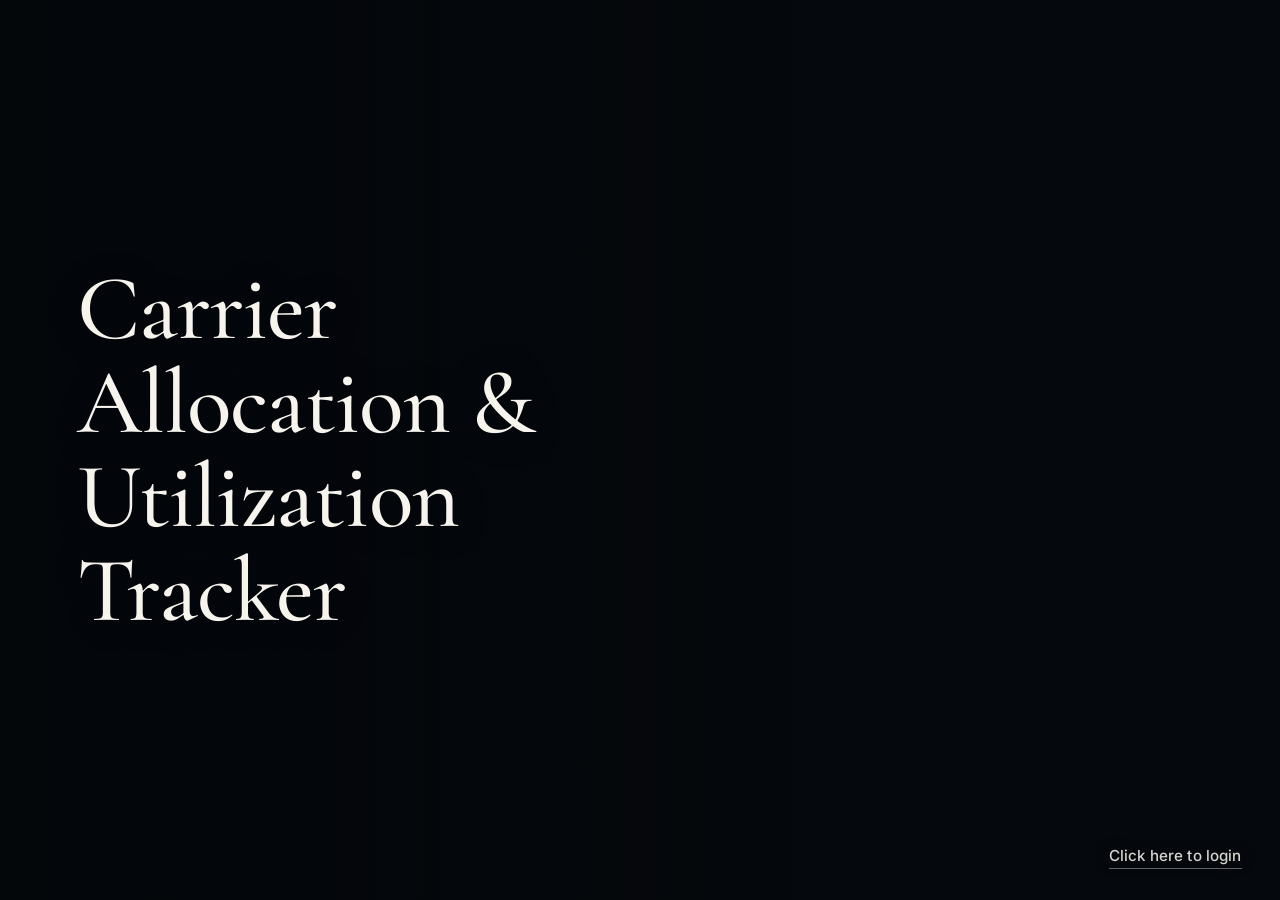
==== frontend/allocvsutil.html @ e62d732b "Carrier Allocation & Utilization Tracker: backend, frontend, data and docs" ====
<!doctype html>
<html lang="en">
<head>
<meta charset="utf-8">
<meta name="viewport" content="width=device-width, initial-scale=1">
<title>Allocation vs Utilization · Carrier Allocation &amp; Utilization</title>
<script>
  try {
    if (!(localStorage.getItem('ca.signedIn') || sessionStorage.getItem('ca.signedIn'))) location.replace('index.html');
  } catch (e) {}
  document.documentElement.classList.add('js');
  // theme before the first paint (no dark flash): the saved choice, else the system setting.
  // The toggle is in the top bar (js/shell.js); the colours are in css/tokens.css.
  (function () { var t = null; try { t = localStorage.getItem('ca.theme'); } catch (e) {}
    if (t !== 'light' && t !== 'dark') t = window.matchMedia && matchMedia('(prefers-color-scheme: light)').matches ? 'light' : 'dark';
    document.documentElement.setAttribute('data-theme', t); })();
</script>
<link rel="icon" href="assets/favicon.svg" type="image/svg+xml">
<link rel="preconnect" href="https://fonts.googleapis.com">
<link rel="preconnect" href="https://fonts.gstatic.com" crossorigin>
<link href="https://fonts.googleapis.com/css2?family=Cormorant+Garamond:wght@500;600;700&family=Fraunces:opsz,wght,SOFT,WONK@9..144,600..900,0,0&family=Inter:wght@400;500;600&display=swap" rel="stylesheet">
<link rel="stylesheet" href="css/tokens.css">
<link rel="stylesheet" href="css/base.css">
<link rel="stylesheet" href="css/pages.css">
<link rel="stylesheet" href="css/reports.css">
</head>
<body>
<script src="js/shell.js" data-page="allocvsutil"></script>

<main class="pg av" id="main" data-state="loading" aria-busy="true">
  <div class="pg__head" data-ball="text">
    <div>
      <h1 class="pg__title hl" id="title" data-ink>Allocation vs Utilization</h1>
      <p class="pg__sub hl-sub" id="sub" data-ink>&nbsp;</p>
    </div>
    <div class="pg__tools">
      <a class="link" data-nav="weekly" href="weekly.html">Edit confirmed space</a>
      <button class="btn btn--sec" type="button" id="dl">
        <svg class="btn__ico" viewBox="0 0 16 16" aria-hidden="true"><path d="M8 3v8M4.8 7.8 8 11l3.2-3.2"/><path d="M3 12.5v1a1 1 0 0 0 1 1h8a1 1 0 0 0 1-1v-1"/></svg>
        <span>Download .xlsx</span>
      </button>
    </div>
  </div>
  <p class="save__msg av__dl" id="dl-msg" role="status" aria-live="polite"></p>

  <div class="msg" id="empty" hidden>
    <p class="msg__title" data-ink>No forecast for this week yet</p>
    <p class="msg__body" id="empty-body" data-ink>This report compares each carrier’s forecast share with the space you confirmed and what was stuffed. Upload the forecast workbook on the Overview, then enter confirmed TEU in Weekly allocation.</p>
    <div class="msg__act">
      <a class="btn btn--sec" href="dashboard.html#uploads">Go to uploads</a>
      <a class="link" data-nav="weekly" href="weekly.html">Weekly allocation</a>
    </div>
  </div>

  <div class="msg msg--inline" id="nofc" hidden>
    <div>
      <p class="msg__title" data-ink>No forecast on file for this week</p>
      <p class="msg__body" data-ink>Confirmed space and stuffing are shown, but there is no forecast to compare them with. Upload the forecast on the Overview.</p>
    </div>
    <a class="btn btn--sec btn--small" href="dashboard.html#uploads">Go to uploads</a>
  </div>

  <div class="msg" id="err" role="alert" hidden>
    <p class="msg__title" data-ink>The report did not load</p>
    <p class="msg__body" id="err-body" data-ink></p>
    <div class="msg__act"><button class="btn btn--line" type="button" id="retry">Try again</button></div>
  </div>

  <div class="av__loading" id="loading" aria-hidden="true"><span class="travel"></span></div>

  <div id="body" hidden>
    <section class="av__sec" aria-labelledby="h-car">
      <div class="av__sechead">
        <h2 id="h-car" data-ink>Each carrier on one scale</h2>
        <ul class="av__key" aria-label="How to read the bars" data-ball="text">
          <li><i class="k k--box" aria-hidden="true"></i><span data-ink>Confirmed space</span></li>
          <li><i class="k k--fill" aria-hidden="true"></i><span data-ink>Utilized (stuffed)</span></li>
          <li><i class="k k--over" aria-hidden="true"></i><span data-ink>Over confirmed</span></li>
          <li><i class="k k--fc" aria-hidden="true"></i><span data-ink>Forecast</span></li>
        </ul>
      </div>
      <div class="av__wrap" data-ball="ui">
        <table class="t av__t" id="lanes">
          <caption class="sr">Per carrier: forecast, confirmed and utilized TEU drawn on one shared scale, then confirmed minus forecast, left, utilization as a share of confirmed, and share of the week's utilized TEU. Select a carrier to edit its confirmed space.</caption>
          <thead>
            <tr>
              <th scope="col">Carrier</th>
              <th scope="col" class="av__scalehead"><span class="sr">Bars on a shared TEU scale</span><span class="av__axis" id="axis" aria-hidden="true"></span></th>
              <th scope="col" class="is-fc">Forecast<small>share, TEU</small></th>
              <th scope="col">Confirmed<small>TEU</small></th>
              <th scope="col">vs forecast<small>confirmed − forecast</small></th>
              <th scope="col">Utilized<small>TEU</small></th>
              <th scope="col">Left<small>confirmed − utilized</small></th>
              <th scope="col">Of confirmed<small>utilized %</small></th>
              <th scope="col">Share<small>of week utilized</small></th>
            </tr>
          </thead>
          <tbody id="rows"></tbody>
          <tfoot id="foot"></tfoot>
        </table>
      </div>
      <p class="hint av__note" data-ink>The forecast total is the MGH forecast and leaves out FML, which is booked on its own (FML’s forecast is its weekly figure). The confirmed total includes FML. Negative vs forecast means confirmed is below the forecast.</p>
    </section>

    <section class="av__sec" aria-labelledby="h-days">
      <div class="av__sechead">
        <h2 id="h-days" data-ink>Day by day</h2>
        <p class="av__lede" data-ink>Stuffed TEU per carrier for each day (loaded containers). The deeper the colour, the busier the cell. Arrived is the CBM from the daily stuffing report (its CBM column if the file has one, otherwise TEU x CBM per TEU, or a figure adjusted in Date-wise) divided by the CBM per TEU. Select a day to open it in Date-wise.</p>
      </div>
      <div class="av__wrap" data-ball="ui">
        <table class="t av__grid" id="grid">
          <caption class="sr">Stuffed TEU per carrier and day, with the day total, the forecast TEU and the TEU arrived (from the stuffing report) for each day of the selected week.</caption>
          <thead><tr id="grid-head"></tr></thead>
          <tbody id="grid-rows"></tbody>
          <tfoot id="grid-foot"></tfoot>
        </table>
      </div>
    </section>
  </div>
</main>

<footer class="foot" data-ball="text">
  <p class="round-note" data-ink>TEU figures are rounded up to whole TEU. Totals come from the exact values, so rows may not add up exactly.</p>
  <p data-ink id="foot-source">Figures in TEU.</p>
  <p data-ink>MGH · Carrier Allocation &amp; Utilization</p>
</footer>

<script src="js/numbers.js"></script>
<script src="js/data.js"></script>
<script src="js/cursor.js"></script>
<script src="js/page.js"></script>
<script src="js/allocvsutil.js"></script>
</body>
</html>
---- frontend/css/tokens.css ----
/* Shared design tokens for every dashboard page (Overview now; Data entry, Reports, Settings next).
 *
 * Ground and ink come from the landing footage (dusk navy, cream). Contrast against the lightest
 * part of the page ground (#17283c, top of the gradient) is noted beside each text colour.
 *
 * Accents: one per data source, used for the same thing everywhere (heading, top rule, main button,
 * drop field, result figures). Pages that show data from that source reuse the same accent.
 *   --acc-forecast   amber: the plan, the warm dusk light of the footage
 *   --acc-stuffing   teal:  what is physically loaded; the water colour of the jars, brighter
 *   --acc-suppliers  coral: the partner list; a light coral kept clearly lighter and pinker than
 *                    the hull red that means deficit
 * Each accent has an -ink (navy text on a filled accent), -line (hairline/outline) and -wash (tint).
 */
:root {
  /* ground */
  --night: #05080c;
  --dusk: #0b141f;
  --dusk-2: #0f1c2b;
  --surface: #0d1825;

  /* ink on the ground (ratios vs #0b141f / #17283c) */
  --ink: #f7f4ee;                          /* 17.0 / 13.2 */
  --ink-2: rgba(247, 244, 238, 0.82);      /* 11.6 /  9.6 */
  --ink-3: rgba(247, 244, 238, 0.66);      /*  7.8 /  6.8  (muted text floor) */
  --ink-in: #0b141f;                       /* navy text on light fills (buttons, skip link) */

  /* cursor ball (css/base.css .ball, js/cursor.js). The core re-inks what is under it:
   * grayscale -> invert -> brightness(pivot) -> contrast -> sepia(warm).
   * pivot: lower = more of the page counts as "text" (goes dark); the threshold sits at a grey of
   *   1 - 0.5/pivot (0.72 -> 0.31): the ground (grey <= 0.16) turns light, every text colour (grey
   *   >= 0.43, the deficit red is the darkest) turns dark.
   * contrast: steepness of the cut; 3 keeps anti-aliased edges soft, palette contrast >= 8:1
   *   (the deficit red, nearest the cut, about 10:1). warm: 0 = white/black, 0.4 = cream ball. */
  --ball-size: 60px;                       /* diameter at scale 1 (over headings and figures); cursor-sized */
  --ball-pivot: 0.72;
  --ball-contrast: 3;
  --ball-warm: 0.4;

  /* data colours */
  --steel: #8fb0cf;
  --steel-hi: #b7d0e8;
  --red: #d4553a;                          /* deficit, overflow: large figures and marks only */
  --red-text: #ec7a5f;                     /* the same red for small text: 6.6 / 5.4 */
  --sea: #8cc2b2;                          /* surplus: 9.2 / 7.5 */

  /* source accents (ratios on the ground, and navy text on the accent) */
  --acc-forecast: #f0b75a;                 /* 10.3 / 8.3, navy on it 10.3 */
  --acc-forecast-line: rgba(240, 183, 90, 0.55);
  --acc-forecast-wash: rgba(240, 183, 90, 0.08);
  --acc-stuffing: #5ccfd0;                 /* 10.0 / 8.0, navy on it 10.0 */
  --acc-stuffing-line: rgba(92, 207, 208, 0.55);
  --acc-stuffing-wash: rgba(92, 207, 208, 0.08);
  --acc-suppliers: #f6a28c;                /* 9.2 / 7.5, navy on it 9.2 */
  --acc-suppliers-line: rgba(246, 162, 140, 0.55);
  --acc-suppliers-wash: rgba(246, 162, 140, 0.08);

  /* water: the jars, the Still to arrive tube and any other water. Sky blue, kept lighter and
   * bluer than the stuffing teal #5ccfd0. */
  --water: #5ec3f5;                        /* 9.4 / 7.5 */
  --water-hi: #a6e1ff;
  --water-deep: #1f6fa8;

  /* headings: one display face and one accent colour for every page title (swap here) */
  --display: "Fraunces", "Cormorant Garamond", Georgia, serif;
  --head-accent: #8fd8ff;                  /* sky, 11.9 / 9.6 */

  /* page headline system (css/base.css .hl, js/page.js CA.page.pop): the Overview headline and
   * every page title. The face is loaded in each page head as
   *   Fraunces:opsz,wght,SOFT,WONK@9..144,600..900,0,0
   * opsz and wght are live (any --hl-weight from 600 to 900, any --hl-opsz from 9 to 144);
   * SOFT and WONK are pinned to 0 in that URL (sharp terminals, no leaning "wonky" letters), so
   * setting them in CSS does nothing: change the URL instead. */
  --hl-family: var(--display);
  --hl-weight: 800;                        /* heavy, but... */
  --hl-opsz: 72;                           /* ...drawn from a display optical size above the set
                                              size: sharper contrast and a tighter fit than auto
                                              (opsz = px size), without the near-vanishing
                                              hairlines and cramped word spaces of 144 */
  --hl-track: -0.018em;                    /* tracking */
  --hl-leading: 1.02;                      /* line height */
  --hl-size-hero: clamp(32px, 3.3vw, 54px);/* Overview headline */
  --hl-size-page: clamp(36px, 4.2vw, 62px);/* page titles */
  --hl-accent: var(--head-accent);         /* the one accent: key figure / key words only */
  --hl-sub-weight: 400;                    /* sub line (Inter), --ink-2 */
  --hl-rule-w: 56px;                       /* the hairline under the headline */
  --hl-rule-h: 1px;
  --hl-rule-c: var(--sec, var(--steel-hi));/* section colour (Overview steel, Data entry teal, ...) */

  /* the reveal: each line rises out of its own clipped mask, then the hairline draws, then the sub */
  --hl-dur: 920ms;                         /* one line rising */
  --hl-step: 90ms;                         /* between lines, line -> hairline, hairline -> sub */
  --hl-ease: cubic-bezier(0.22, 1, 0.36, 1);/* long quint ease-out: glides in, no overshoot
                                              (expo .16,1,.3,1 felt snappy: 70% done in 100 ms) */
  --hl-exit: 260ms;                        /* week change: the old line leaves upward */
  --hl-ease-exit: cubic-bezier(0.5, 0, 0.75, 0);

  /* carriers: one fixed hue each, used for the same carrier everywhere (jar rim and name, table
   * row marker, name, bars). Ordered so neighbours stay apart for colour-blind readers
   * (validated with the dataviz palette script against #0b141f: adjacent CVD dE >= 9.9, normal
   * vision dE >= 15.5; brighter than its dark band on purpose, so names can be set in the hue).
   * Text contrast on #0b141f / #17283c: */
  --car-maersk: #4f9fec;                   /* azure    6.6 / 5.3 */
  --car-hapag: #ef6f9f;                    /* rose     6.6 / 5.3 */
  --car-hellman: #c9c234;                  /* citron   9.9 / 8.0 */
  --car-one: #42b979;                      /* green    7.5 / 6.0 */
  --car-fml: #a9b4ff;                      /* periwinkle blue 9.4 / 7.6 */

  /* sections: the tab indicator, page heading rule and main button of each part of the app */
  --sec-overview: var(--steel-hi);
  --sec-entry: var(--acc-stuffing);
  --sec-reports: var(--acc-forecast);
  --sec-settings: var(--acc-suppliers);

  /* rules */
  --rule: rgba(247, 244, 238, 0.14);
  --rule-2: rgba(247, 244, 238, 0.24);

  /* type */
  --serif: "Cormorant Garamond", "Cormorant", Garamond, "Times New Roman", serif;
  --sans: "Inter", system-ui, -apple-system, "Segoe UI", sans-serif;

  /* motion */
  --ease: cubic-bezier(0.16, 1, 0.3, 1);       /* arrivals */
  --ease-ui: cubic-bezier(0.2, 0.8, 0.2, 1);   /* hovers, indicators */
  --ease-settle: cubic-bezier(0.12, 0.8, 0.18, 1); /* number rollers locking in */

  /* ---- theme plumbing: every colour the CSS and the jar canvas use, so the light theme below can
   * swap them. Dark values are exactly the old hard-coded ones. ---- */
  --scheme: dark;                          /* color-scheme of the page, date pickers, selects */
  --ink-rgb: 247, 244, 238;                /* rgba(var(--ink-rgb), a): washes, rules, hover fills */
  --ground-glow-rgb: 23, 40, 60;           /* the lit top of the page ground (#17283c) */
  --ground-mid-rgb: 8, 16, 26;             /* the ground two thirds down (#08101a) */
  --ground-solid: #0a131d;                 /* opaque ground for sticky table cells */
  --ground-today: #0f2128;                 /* the sticky cell of today's row */
  --menu-bg: #0d1825;                      /* menus, select options */
  --tip-bg: rgba(13, 24, 37, 0.97);        /* jar tooltip */
  --shadow-pop: 0 18px 40px -12px rgba(0, 0, 0, 0.6);
  --shadow-tip: 0 18px 40px -12px rgba(0, 0, 0, 0.6), 0 2px 6px rgba(0, 0, 0, 0.3);
  --shadow-box: 0 8px 14px -8px rgba(0, 0, 0, 0.7);
  --mix-hover: #fff;                       /* a filled button mixes 14% of this in on hover */
  --steel-rgb: 143, 176, 207;
  --steel-hi-rgb: 183, 208, 232;
  --red-rgb: 212, 85, 58;
  --red-text-rgb: 236, 122, 95;
  --water-rgb: 94, 195, 245;
  --acc-forecast-rgb: 240, 183, 90;
  --jar-red-rgb: 226, 108, 82;             /* over-used rim and spill on the jar canvas */
  --jar-hi-rgb: 247, 244, 238;             /* light caught on glass (jar, tube): stays light */
  --bubble: rgba(247, 244, 238, 0.7);
  --fill-hatch: rgba(11, 20, 31, 0.24);    /* hatch lines over a solid carrier fill */
  --heat-k: 1;                             /* strength of the day-grid heat cells */
  --select-arrow: url("data:image/svg+xml,%3Csvg xmlns='http://www.w3.org/2000/svg' viewBox='0 0 16 16'%3E%3Cpath d='M4.5 6.5 8 10l3.5-3.5' fill='none' stroke='%23f7f4ee' stroke-width='1.4' stroke-linecap='round'/%3E%3C/svg%3E");
  --ball-grain: url("data:image/svg+xml,%3Csvg xmlns='http://www.w3.org/2000/svg' width='168' height='168'%3E%3Cfilter id='n'%3E%3CfeTurbulence type='fractalNoise' baseFrequency='1.1' numOctaves='1' seed='7'/%3E%3CfeColorMatrix values='0 0 0 0 0.969 0 0 0 0 0.957 0 0 0 0 0.933 2.6 0 0 0 -1.15'/%3E%3C/filter%3E%3Crect width='168' height='168' filter='url(%23n)'/%3E%3C/svg%3E");
}

/* ---------- LIGHT THEME (html[data-theme="light"]) ----------
 * Set before first paint by the inline script in each page head (saved choice in localStorage
 * 'ca.theme', else prefers-color-scheme); the toggle is in the top bar (js/shell.js).
 * Same family as the dark design, turned over: the cream becomes the paper and the navy becomes
 * the ink. Every accent is re-derived darker so text keeps >= 4.5:1 on the paper. Ratios below are
 * vs the top / bottom of the paper (#f7f4ee / #efe9de); a filled accent carries cream text at the
 * first figure.
 *   - water and the heading accent: deep ocean blue instead of sky
 *   - amber, teal, coral, red, sea: the dark theme's hues at ink depth (coral stays rosier and
 *     softer than the deficit red)
 *   - carriers: same five hues, darker; checked for colour-blind separation like the dark set
 *     (adjacent CVD dE >= 5, normal dE >= 10; every name is also written out)
 */
:root[data-theme="light"] {
  --scheme: light;

  /* ground: warm paper, slightly deeper toward the foot, lit at the top */
  --night: #efe9de;
  --dusk: #f7f4ee;
  --dusk-2: #f3efe7;
  --surface: #fdfbf6;
  --ground-glow-rgb: 253, 251, 247;
  --ground-mid-rgb: 243, 238, 229;
  --ground-solid: #f4f0e7;
  --ground-today: #e1e6df;
  --menu-bg: #fdfbf6;
  --tip-bg: rgba(253, 251, 246, 0.98);

  /* ink */
  --ink: #0b141f;                          /* 16.9 / 15.3 */
  --ink-2: rgba(11, 20, 31, 0.82);         /* 10.2 /  9.5 */
  --ink-3: rgba(11, 20, 31, 0.68);         /*  6.2 /  5.9  (muted text floor) */
  --ink-in: #f7f4ee;                       /* cream text on dark fills (buttons, skip link) */
  --ink-rgb: 11, 20, 31;

  /* the cursor ball on paper: the same filter chain turns the paper dark and every ink light
   * (a dark lens with cream type). The cut sits at a grey of 1 - 0.5/pivot = 0.69: the paper
   * (grey >= 0.9) goes dark, every text colour (grey <= 0.45) comes out light. */
  --ball-pivot: 1.6;
  --ball-contrast: 3;
  --ball-warm: 0.35;
  --ball-grain: url("data:image/svg+xml,%3Csvg xmlns='http://www.w3.org/2000/svg' width='168' height='168'%3E%3Cfilter id='n'%3E%3CfeTurbulence type='fractalNoise' baseFrequency='1.1' numOctaves='1' seed='7'/%3E%3CfeColorMatrix values='0 0 0 0 0.043 0 0 0 0 0.078 0 0 0 0 0.122 2.6 0 0 0 -1.15'/%3E%3C/filter%3E%3Crect width='168' height='168' filter='url(%23n)'/%3E%3C/svg%3E");

  /* data colours */
  --steel: #43637f;                        /* 5.7 / 5.2 */
  --steel-hi: #3a5a79;                     /* 6.6 / 6.0 (overview colour, focus ring) */
  --steel-rgb: 67, 99, 127;
  --steel-hi-rgb: 58, 90, 121;
  --red: #b0301a;                          /* 5.9 / 5.4 */
  --red-text: #a3311a;                     /* 6.4 / 5.8 */
  --red-rgb: 176, 48, 26;
  --red-text-rgb: 163, 49, 26;
  --sea: #246a56;                          /* 5.9 / 5.3 */

  /* source accents */
  --acc-forecast: #845406;                 /* 5.9 / 5.3 */
  --acc-forecast-rgb: 132, 84, 6;
  --acc-forecast-line: rgba(132, 84, 6, 0.55);
  --acc-forecast-wash: rgba(132, 84, 6, 0.08);
  --acc-stuffing: #0a6869;                 /* 6.0 / 5.4 */
  --acc-stuffing-line: rgba(10, 104, 105, 0.55);
  --acc-stuffing-wash: rgba(10, 104, 105, 0.08);
  --acc-suppliers: #9e4638;                /* 5.7 / 5.1 */
  --acc-suppliers-line: rgba(158, 70, 56, 0.55);
  --acc-suppliers-wash: rgba(158, 70, 56, 0.08);

  /* water: deep ocean blue (still bluer than the stuffing teal) */
  --water: #17649a;                        /* 5.8 / 5.2 */
  --water-hi: #5fa3d6;
  --water-deep: #0b4470;
  --water-rgb: 23, 100, 154;

  --head-accent: #0c6093;                  /* 6.2 / 5.6 */

  /* carriers (text on the paper, top / bottom) */
  --car-maersk: #165a9e;                   /* azure    6.4 / 5.8 */
  --car-hapag: #aa2e66;                    /* rose     5.8 / 5.3 */
  --car-hellman: #745d00;                  /* citron   5.8 / 5.3 */
  --car-one: #106c48;                      /* green    5.9 / 5.3 */
  --car-fml: #6152bf;                      /* periwinkle 5.5 / 5.0 */

  /* rules, shadows, fills */
  --rule: rgba(11, 20, 31, 0.13);
  --rule-2: rgba(11, 20, 31, 0.24);
  --shadow-pop: 0 18px 40px -16px rgba(11, 20, 31, 0.26), 0 1px 2px rgba(11, 20, 31, 0.06);
  --shadow-tip: 0 18px 40px -16px rgba(11, 20, 31, 0.26), 0 2px 6px rgba(11, 20, 31, 0.08);
  --shadow-box: 0 7px 12px -8px rgba(11, 20, 31, 0.3);
  --mix-hover: #0b141f;                    /* hover deepens a filled button (cream label stays >= 6:1) */
  --jar-red-rgb: 176, 48, 26;
  --jar-hi-rgb: 255, 255, 255;
  --bubble: rgba(255, 255, 255, 0.8);
  --fill-hatch: rgba(247, 244, 238, 0.3);
  --heat-k: 0.7;
  --select-arrow: url("data:image/svg+xml,%3Csvg xmlns='http://www.w3.org/2000/svg' viewBox='0 0 16 16'%3E%3Cpath d='M4.5 6.5 8 10l3.5-3.5' fill='none' stroke='%230b141f' stroke-width='1.4' stroke-linecap='round'/%3E%3C/svg%3E");
}

[data-carrier="MAERSK"]  { --car: var(--car-maersk); }
[data-carrier="HAPAG"]   { --car: var(--car-hapag); }
[data-carrier="HELLMAN"] { --car: var(--car-hellman); }
[data-carrier="ONE"]     { --car: var(--car-one); }
[data-carrier="FML"]     { --car: var(--car-fml); }
---- frontend/css/base.css ----
/* Shared base for every signed-in page: ground, type, cursor ball and ink, top bar (js/shell.js),
   menus, week selector, footer, number roller, buttons, view transitions.
   Overview-only styles are in css/dashboard.css; data entry, reports and settings in css/pages.css. */
/* colours, type and easing live in css/tokens.css (shared with the other pages) */
:root {
  --gutter: clamp(16px, 3vw, 48px);

  color-scheme: var(--scheme);
}

* { box-sizing: border-box; }
html { background: var(--night); }
body {
  margin: 0;
  min-height: 100vh;
  font-family: var(--sans);
  font-size: 15px;
  line-height: 1.5;
  color: var(--ink);
  background:
    radial-gradient(120% 70% at 50% -10%, rgb(var(--ground-glow-rgb)) 0%, rgba(var(--ground-glow-rgb), 0) 60%),
    linear-gradient(180deg, var(--dusk) 0%, rgb(var(--ground-mid-rgb)) 62%, var(--night) 100%);
  -webkit-font-smoothing: antialiased;
  display: flex;
  flex-direction: column;
  /* arrives from the dark the transition ends on */
  animation: page-in 0.45s ease both;
}
@keyframes page-in { from { opacity: 0; } to { opacity: 1; } }

::selection { background: var(--steel); color: var(--dusk); -webkit-text-fill-color: var(--dusk); }
:focus-visible { outline: 2px solid var(--steel-hi); outline-offset: 3px; border-radius: 2px; }
button { font: inherit; color: inherit; background: none; border: 0; padding: 0; cursor: pointer; }
h1, h2, h3, p, dl, dd, ol { margin: 0; padding: 0; }
ol { list-style: none; }
.sr { position: absolute !important; width: 1px; height: 1px; overflow: hidden; clip: rect(0 0 0 0); clip-path: inset(50%); white-space: nowrap; }
::-webkit-scrollbar { height: 6px; width: 8px; }
::-webkit-scrollbar-thumb { background: rgba(var(--ink-rgb), 0.18); border-radius: 3px; }
::-webkit-scrollbar-track { background: transparent; }

/* ---------- cursor ball and ink ---------- */

/* The ball floats ABOVE the page and re-inks whatever is under its core, for every element and
   every colour: the core is a small backdrop-filter disc that turns the backdrop grey, inverts it and
   pushes it through a steep contrast curve around a pivot. Dark ground (navy, menus, sticky cells)
   comes out light, every text colour of the palette (cream, muted, sky, amber, teal, coral, carrier
   hues, red) comes out dark ink; solid accent buttons swap (dark fill, light label). Only the disc's
   own pixels are filtered (no blur, no full-screen layer); moving it is transform-only (js/cursor.js).
   Size and look: --ball-size, --ball-pivot, --ball-contrast, --ball-warm in css/tokens.css. */
.ball {
  position: fixed;
  left: 0; top: 0;
  width: var(--ball-size); height: var(--ball-size);
  margin: calc(var(--ball-size) / -2) 0 0 calc(var(--ball-size) / -2);
  z-index: 30;                              /* above the bar (10) and its menus (20), below the skip link (50) */
  pointer-events: none;
  transform: translate3d(-400px, -400px, 0) scale(0);
  will-change: transform;
  contain: strict;
}
.ball[hidden] { display: none; }
.ball.is-gone { visibility: hidden; }       /* scale 0: no filter surface kept alive while idle */
.ball i { position: absolute; border-radius: 50%; pointer-events: none; }
.ball__core {
  inset: 10.5%;                             /* core = 79% of the ball, the grain ring sits outside it */
  -webkit-backdrop-filter: grayscale(1) invert(1) brightness(var(--ball-pivot)) contrast(var(--ball-contrast)) sepia(var(--ball-warm));
  backdrop-filter: grayscale(1) invert(1) brightness(var(--ball-pivot)) contrast(var(--ball-contrast)) sepia(var(--ball-warm));
}
.ball__grain {
  inset: 0;
  /* grain at the edge: a speckle texture faded in a thin ring outside the core, painted once */
  background-image: var(--ball-grain);
  background-size: 100% 100%;
  -webkit-mask-image: radial-gradient(circle closest-side, transparent 78%, #000 80%, rgba(0, 0, 0, 0.5) 88%, transparent 100%);
  mask-image: radial-gradient(circle closest-side, transparent 78%, #000 80%, rgba(0, 0, 0, 0.5) 88%, transparent 100%);
}

.bar, main, .foot, .up { position: relative; z-index: 1; }

/* text colour hook: many rules set --c on [data-ink] elements (kept; the old per-element ink flip
   that painted text through background-clip is gone, the ball re-inks everything itself) */
[data-ink] { color: var(--c, var(--ink)); }

/* ---------- top bar ---------- */

.bar {
  display: flex;
  align-items: center;
  gap: clamp(16px, 2.4vw, 40px);
  height: 64px;
  padding: 0 var(--gutter);
  border-bottom: 1px solid var(--rule);
}
.bar__brand { display: block; flex: none; line-height: 0; border-radius: 2px; }
.bar__brand img { height: 30px; width: auto; display: block; opacity: 0.95; transition: opacity 0.2s var(--ease-ui); }
.bar__brand:hover img { opacity: 1; }

.tabs { position: relative; display: flex; align-self: stretch; gap: clamp(4px, 1.2vw, 18px); flex: 1; min-width: 0; }
.tab {
  position: relative;
  display: inline-flex;
  align-items: center;
  gap: 8px;
  padding: 0 6px;
  height: 100%;
  font-size: 11px;
  font-weight: 500;
  letter-spacing: 0.14em;
  text-transform: uppercase;
  text-decoration: none;
  color: var(--ink-3);
  white-space: nowrap;
  transition: color 0.18s var(--ease-ui);
}
.tab svg { width: 15px; height: 15px; fill: none; stroke: currentColor; stroke-width: 1.2; stroke-linecap: round; stroke-linejoin: round; transition: transform 0.24s var(--ease-ui); }
.tab[aria-current="page"] { color: var(--ink); }
.tab:hover { color: var(--ink-2); }
.tab[aria-current="page"]:hover { color: var(--ink); }
.tab:hover svg { transform: translateY(-1px); }
.tab[aria-disabled="true"] { cursor: default; }
.tab[aria-disabled="true"]::after {
  content: "Soon";
  position: absolute;
  left: 50%; top: calc(100% - 13px);
  transform: translate(-50%, 3px);
  font-size: 9px; letter-spacing: 0.12em;
  color: var(--ink-3);
  opacity: 0;
  transition: opacity 0.16s var(--ease-ui), transform 0.24s var(--ease-ui);
  pointer-events: none;
}
.tab[aria-disabled="true"]:hover::after,
.tab[aria-disabled="true"]:focus-visible::after,
.tab[aria-disabled="true"].is-nudged::after { opacity: 1; transform: translate(-50%, 0); }
.tab:focus-visible { outline-offset: -6px; }

.tab .chev { width: 11px; height: 11px; margin-left: -3px; transition: transform 0.24s var(--ease-ui); }
.tab[aria-expanded="true"] { color: var(--ink); }
.tab[aria-expanded="true"] .chev { transform: rotate(180deg); }
.tab[aria-expanded="true"] svg:first-child { transform: none; }

/* grouped menus: one quiet surface, opacity + transform only */
.bar { position: relative; z-index: 10; }
.menu {
  position: absolute;
  top: calc(100% + 1px);
  left: 0;
  z-index: 20;
  min-width: 240px;
  padding: 6px 0;
  background: var(--menu-bg);
  border: 1px solid var(--rule-2);
  border-top-color: transparent;
  border-radius: 0 0 4px 4px;
  box-shadow: var(--shadow-pop);
  transform: translate3d(var(--mx, 0px), -6px, 0);
  opacity: 0;
  visibility: hidden;
  transition: opacity 0.12s var(--ease-ui), transform 0.12s var(--ease-ui), visibility 0s 0.12s;
}
.menu.is-open { opacity: 1; visibility: visible; transform: translate3d(var(--mx, 0px), 0, 0); transition: opacity 0.18s var(--ease-ui), transform 0.24s var(--ease), visibility 0s; }
.menu ul { list-style: none; margin: 0; padding: 0; }
.menu__item {
  display: flex; justify-content: space-between; align-items: baseline; gap: 16px;
  width: 100%;
  padding: 9px 16px;
  font-size: 13px;
  text-align: left;
  color: var(--ink-2);
  cursor: default;
  transition: background-color 0.14s var(--ease-ui), color 0.14s var(--ease-ui);
}
.menu__item em { font-style: normal; font-size: 10px; letter-spacing: 0.12em; text-transform: uppercase; color: var(--ink-3); }
.menu__item:hover, .menu__item:focus-visible { background: rgba(var(--ink-rgb), 0.06); color: var(--ink); }
.menu__item:focus-visible { outline-offset: -2px; }
.menu__item.is-nudged em { color: var(--steel-hi); }

.tabs__ind {
  position: absolute;
  left: 0; bottom: -1px;
  width: 100px; height: 1px;
  background: var(--steel-hi);
  transform-origin: 0 0;
  transform: translateX(var(--ix, 0px)) scaleX(var(--iw, 0));
  transition: transform 0.32s var(--ease-ui), opacity 0.2s;
}
.tabs__ind.is-hover { opacity: 0.55; }

.bar__end { display: flex; align-items: center; gap: clamp(12px, 1.6vw, 28px); flex: none; }

.week { display: flex; align-items: center; gap: 2px; position: relative; }
.week__step {
  width: 32px; height: 32px;
  display: grid; place-items: center;
  border-radius: 50%;
  color: var(--ink-2);
  transition: color 0.16s var(--ease-ui), background-color 0.16s var(--ease-ui), transform 0.09s;
}
.week__step svg { width: 14px; height: 14px; fill: none; stroke: currentColor; stroke-width: 1.4; stroke-linecap: round; stroke-linejoin: round; }
.week__step:hover { color: var(--ink); background: rgba(var(--ink-rgb), 0.07); }
.week__step:active { transform: scale(0.94); }
.week__now {
  display: inline-flex; align-items: baseline; gap: 6px;
  padding: 4px 8px;
  border-radius: 3px;
  transition: background-color 0.16s var(--ease-ui);
}
.week__now:hover { background: rgba(var(--ink-rgb), 0.06); }
.week__w { font-family: var(--serif); font-weight: 600; font-size: 22px; line-height: 1; font-variant-numeric: lining-nums tabular-nums; }
.week__y { font-size: 11px; letter-spacing: 0.1em; color: var(--ink-3); font-variant-numeric: tabular-nums; }
.week__input { position: absolute; left: 34px; bottom: 0; width: 1px; height: 1px; opacity: 0; pointer-events: none; border: 0; padding: 0; }

.signout {
  font-size: 12.5px;
  color: var(--ink-2);
  padding: 6px 0;
  background-image: linear-gradient(currentColor, currentColor);
  background-size: 0 1px;
  background-position: 100% 100%;
  background-repeat: no-repeat;
  transition: color 0.16s var(--ease-ui), background-size 0.24s var(--ease-ui);
}
.signout:hover { color: var(--ink); background-size: 100% 1px; background-position: 0 100%; }

/* theme toggle (js/shell.js): two line glyphs in one 32px cell; the one for the other theme shows.
   The swap is a rotate + fade (transform and opacity only). */
.theme {
  position: relative;
  width: 32px; height: 32px; flex: none;
  display: grid; place-items: center;
  border-radius: 50%;
  color: var(--ink-2);
  transition: color 0.16s var(--ease-ui), background-color 0.16s var(--ease-ui), transform 0.09s;
}
.theme:hover { color: var(--ink); background: rgba(var(--ink-rgb), 0.07); }
.theme:active { transform: scale(0.94); }
.theme svg {
  grid-area: 1 / 1;
  width: 16px; height: 16px;
  fill: none; stroke: currentColor; stroke-width: 1.4; stroke-linecap: round; stroke-linejoin: round;
  transition: opacity 0.2s var(--ease-ui), transform 0.36s var(--ease);
}
.theme__moon { opacity: 0; transform: rotate(-70deg) scale(0.6); }
[data-theme="light"] .theme__sun { opacity: 0; transform: rotate(70deg) scale(0.6); }
[data-theme="light"] .theme__moon { opacity: 1; transform: none; }

/* the theme swap is instant: no colour/hover transition plays for its frame */
.theme-switch *, .theme-switch *::before, .theme-switch *::after { transition: none !important; }

/* the logo is a white PNG: on paper it is painted in the ink through the same image as a mask */
[data-theme="light"] .bar__brand { position: relative; }
[data-theme="light"] .bar__brand img { visibility: hidden; }
[data-theme="light"] .bar__brand::before {
  content: "";
  position: absolute; inset: 0;
  background: var(--ink);
  -webkit-mask: url("../assets/mgh-logo-white.png") center / contain no-repeat;
  mask: url("../assets/mgh-logo-white.png") center / contain no-repeat;
  opacity: 0.92;
  transition: opacity 0.2s var(--ease-ui);
}
[data-theme="light"] .bar__brand:hover::before { opacity: 1; }


/* ---------- footer ---------- */

.foot {
  display: flex;
  justify-content: space-between;
  gap: 16px;
  flex-wrap: wrap;
  margin: 0 var(--gutter);
  padding: 14px 0 18px;
  border-top: 1px solid var(--rule);
  font-size: 12.5px;
}
.foot p { --c: var(--ink-2); }
/* the rounding note: small and muted (--ink-3 is >= 6.8:1 on the ground), on its own line */
.foot .round-note { --c: var(--ink-3); flex-basis: 100%; font-size: 12px; line-height: 1.45; }


@media (max-width: 420px) {
  .week__y { display: none; }
  .signout { font-size: 12px; }
}

@media (forced-colors: active) {
  .ball { display: none; }
  .tabs__ind, .figs__bar { background: Highlight; }
}

/* ---------- number roller (js/numbers.js) ---------- */
.nr-sr { position: absolute; width: 1px; height: 1px; overflow: hidden; clip-path: inset(50%); white-space: nowrap; }
.nr-d { position: relative; display: inline-block; }
.nr-ph { visibility: hidden; }
.nr-w { position: absolute; left: -0.06em; right: -0.06em; top: 0.14em; bottom: 0.08em; overflow: hidden; }
.nr-s { display: block; margin-top: -0.14em; text-align: center; will-change: transform; }
.nr-s i { display: block; font-style: normal; }
.nr-on { font-variant-numeric: lining-nums tabular-nums; }

/* ---------- shell additions (js/shell.js) ---------- */

/* section colour: indicator, page rule, main button */
html[data-section="overview"] { --sec: var(--sec-overview); }
html[data-section="entry"]    { --sec: var(--sec-entry); }
html[data-section="reports"]  { --sec: var(--sec-reports); }
html[data-section="settings"] { --sec: var(--sec-settings); }
.tabs__ind { background: var(--sec, var(--steel-hi)); height: 2px; bottom: -1px; }
.tabs__ind[data-sec="overview"] { background: var(--sec-overview); }
.tabs__ind[data-sec="entry"]    { background: var(--sec-entry); }
.tabs__ind[data-sec="reports"]  { background: var(--sec-reports); }
.tabs__ind[data-sec="settings"] { background: var(--sec-settings); }
.tab.is-current { color: var(--ink); }
.tab[data-sec="entry"].is-current svg:first-child { stroke: var(--sec-entry); }
.tab[data-sec="reports"].is-current svg:first-child { stroke: var(--sec-reports); }
.tab[data-sec="settings"][aria-current="page"] svg { stroke: var(--sec-settings); }
.tab[data-sec="overview"][aria-current="page"] svg { stroke: var(--sec-overview); }

a.menu__item { text-decoration: none; cursor: pointer; }
.menu__item[aria-current="page"] { color: var(--ink); box-shadow: inset 2px 0 0 var(--sec, var(--steel-hi)); }
.menu__item[aria-current="page"]::after { content: "Here"; font-size: 10px; letter-spacing: 0.12em; text-transform: uppercase; color: var(--sec, var(--ink-3)); }
.menu button.menu__item { cursor: default; }

.skip {
  position: absolute; left: 12px; top: -60px; z-index: 50;
  padding: 8px 14px; border-radius: 3px;
  background: var(--ink); color: var(--ink-in); font-size: 13px; font-weight: 600; text-decoration: none;
}
.skip:focus { top: 12px; }

.uplink { margin-right: -8px; text-decoration: none; }

@media (max-width: 1180px) {
  .tab span { position: absolute; width: 1px; height: 1px; overflow: hidden; clip-path: inset(50%); white-space: nowrap; }
  .tab { padding: 0 10px; }
}
@media (max-width: 900px) { .uplink { display: none; } }
@media (max-width: 760px) {
  .bar { flex-wrap: wrap; height: auto; padding-top: 10px; gap: 6px 12px; }
  .bar__brand img { height: 26px; }
  .bar__end { margin-left: auto; }
  .tabs { order: 3; flex-basis: 100%; height: 44px; overflow-x: auto; scrollbar-width: none; margin: 0 calc(var(--gutter) * -1); padding: 0 var(--gutter); }
  .tabs::-webkit-scrollbar { display: none; }
  .tab span { position: static; width: auto; height: auto; overflow: visible; clip-path: none; }
  .tab { padding: 0 8px; }
  .menu { min-width: 220px; }
}
@media (prefers-reduced-motion: reduce) {
  body { animation: none; }
  .tabs__ind { transition: none !important; }
  .theme svg { transition: none; }
}
@media (forced-colors: active) {
  /* high contrast: the logo in the system text colour (the white PNG vanishes on a light system ground) */
  .bar__brand { position: relative; }
  .bar__brand img { visibility: hidden; }
  .bar__brand::before {
    content: ""; position: absolute; inset: 0; forced-color-adjust: none; background: CanvasText; opacity: 1;
    -webkit-mask: url("../assets/mgh-logo-white.png") center / contain no-repeat;
    mask: url("../assets/mgh-logo-white.png") center / contain no-repeat;
  }
}

/* ---------- page transitions: cross-document View Transitions ----------
   The bar stays put (its own named group, no animation); the content leaves quickly and the new
   page's content rises in. Opacity + transform only. Browsers without support just navigate. */
@media (prefers-reduced-motion: no-preference) {
  @view-transition { navigation: auto; }
  .bar { view-transition-name: bar; }
  main { view-transition-name: page; }
  ::view-transition-group(bar) { animation: none; }
  ::view-transition-old(bar), ::view-transition-new(bar) { animation: none; }
  /* the old content leaves quickly; the new page only fades in, because its headline carries the
     motion (the line rises out of its mask inside the live new view): one movement, not two */
  ::view-transition-old(page) { animation: vt-out 0.16s cubic-bezier(0.4, 0, 1, 1) both; }
  ::view-transition-new(page) { animation: vt-in 0.28s ease-out 0.1s both; }
  ::view-transition-old(root) { animation: vt-fade-out 0.16s ease both; }
  ::view-transition-new(root) { animation: vt-fade-in 0.3s ease both; }
  ::view-transition-group(page) { animation-duration: 0.3s; animation-timing-function: var(--ease); }
  @keyframes vt-out { to { opacity: 0; transform: translate3d(0, -6px, 0); } }
  @keyframes vt-in { from { opacity: 0; } to { opacity: 1; } }
  @keyframes vt-fade-out { to { opacity: 0; } }
  @keyframes vt-fade-in { from { opacity: 0; } }
  /* the transition already fades the page in */
  html.vt-in body { animation: none; }
}

/* ---------- headline system (js/page.js CA.page.pop) ----------
   One treatment for the Overview headline (.headline) and every page title (.pg__title): Fraunces
   at a heavy weight but a display optical size, tight tracking and leading, lining figures (this
   Fraunces build has no tnum; the roller's fixed digit cells keep the rolling number from
   jittering, tabular-nums is kept for a face that has it), cream with ONE accent (sky) on the key figure
   or words, a hairline in the section colour, and a lighter Inter sub line. All values are tokens
   (--hl-*) in css/tokens.css. */
.hl {
  --c: var(--ink);
  font-family: var(--hl-family);
  font-weight: var(--hl-weight);
  font-variation-settings: "opsz" var(--hl-opsz);
  font-optical-sizing: none;
  font-kerning: normal;
  font-variant-numeric: lining-nums tabular-nums;
  letter-spacing: var(--hl-track);
  line-height: var(--hl-leading);
  text-wrap: balance;
  overflow-wrap: break-word;
}
.hl em, .hl .hl-num { font-style: normal; color: var(--hl-accent); -webkit-text-fill-color: var(--hl-accent); }
.hl-rule {
  display: block;
  width: var(--hl-rule-w);
  height: var(--hl-rule-h);
  margin-top: clamp(14px, 1.8vh, 20px);
  background: var(--hl-rule-c);
  transform-origin: 0 50%;
}
.hl-sub { font-weight: var(--hl-sub-weight); }
.hl-rule + .hl-sub { margin-top: clamp(12px, 1.5vh, 16px); }

/* reveal masks (only while it plays; afterwards the title is plain text again) */
.hl-vis { display: block; }
.hl-line {
  display: block;
  overflow: hidden;
  white-space: nowrap;
  /* room for accents, descenders and the roller cells; cancelled by the margin so lines keep
     exactly the leading of the plain text */
  padding: 0.16em 0.08em 0.2em;
  margin: -0.16em -0.08em -0.2em;
}
.hl-line--all { white-space: normal; }
.hl-in { display: block; }

/* before the first reveal: hidden (the static HTML text never flashes); a fail-safe shows it
   after 2.6 s even if no script ever reveals it */
.js .hl:not(.hl-on), .js .hl-sub:not(.hl-on) { opacity: 0; animation: hl-failsafe 0s 2.6s forwards; }
.js .hl-rule:not(.hl-on) { transform: scaleX(0); animation: hl-failsafe-rule 0s 2.6s forwards; }
@keyframes hl-failsafe { to { opacity: 1; } }
@keyframes hl-failsafe-rule { to { transform: none; } }

/* ---------- shared buttons ---------- */
.btn {
  display: inline-flex;
  align-items: center;
  justify-content: center;
  gap: 8px;
  padding: 10px 18px;
  font-family: var(--sans);
  font-size: 14px;
  font-weight: 600;
  letter-spacing: 0.01em;
  line-height: 1.2;
  border-radius: 3px;
  cursor: pointer;
  text-decoration: none;
  transition: transform 0.09s var(--ease-ui), background-color 0.14s var(--ease-ui), box-shadow 0.2s var(--ease-ui), opacity 0.14s, color 0.14s, border-color 0.14s;
}
.btn__ico { width: 16px; height: 16px; flex: none; fill: none; stroke: currentColor; stroke-width: 1.6; stroke-linecap: round; stroke-linejoin: round; }
.nr-wait { opacity: 0.3; }
[hidden] { display: none !important; }
---- frontend/css/pages.css ----
/* Data entry, reports and settings pages. Shares css/base.css (shell, type, roller, buttons).
   One idea throughout: ruled typographic tables, figures in Cormorant, labels in Inter, the
   section colour (--sec) for the page's own accent and main action, carrier hues (--car) for
   carrier identity, amber for forecast, red for deficit and sea for surplus. */

.pg {
  flex: 1;
  width: 100%;
  max-width: 1440px;
  margin: 0 auto;
  padding: clamp(28px, 4.4vh, 52px) var(--gutter) clamp(32px, 5vh, 64px);
  --sec-line: color-mix(in srgb, var(--sec) 55%, transparent);
  --sec-wash: color-mix(in srgb, var(--sec) 9%, transparent);
}

/* ---------- page head ---------- */
.pg__head {
  /* the tools wrap under the title before they squeeze it (a title never breaks word by word) */
  display: flex;
  flex-wrap: wrap;
  justify-content: space-between;
  align-items: flex-end;
  gap: 16px 40px;
  padding-bottom: clamp(18px, 3vh, 30px);
  margin-bottom: clamp(18px, 3vh, 28px);
  border-bottom: 1px solid var(--rule-2);
}
/* title type: the shared .hl system in css/base.css (tokens --hl-* in css/tokens.css) */
.pg__title { font-size: var(--hl-size-page); }
.pg__sub { --c: var(--ink-2); margin-top: 12px; font-size: 15px; max-width: 72ch; text-wrap: pretty; }
.pg__head > :first-child { flex: 1 1 min(100%, 30rem); min-width: 0; }
.pg__tools { display: flex; align-items: center; gap: 12px 18px; flex-wrap: wrap; justify-content: flex-end; flex: 0 1 auto; max-width: 100%; }

@media (prefers-reduced-motion: no-preference) {
  .js .rise { animation: rise 0.6s var(--ease) both; animation-delay: var(--d, 0ms); }
  @keyframes rise { from { opacity: 0; transform: translate3d(0, 12px, 0); } to { opacity: 1; transform: none; } }
}

/* ---------- buttons ---------- */
.btn--sec { background: var(--sec); color: var(--ink-in); box-shadow: 0 6px 18px -10px var(--sec); }
.btn--sec:hover:not([disabled]) { background: color-mix(in srgb, var(--sec) 86%, var(--mix-hover)); transform: translateY(-1px); box-shadow: 0 10px 22px -10px var(--sec); }
.btn--sec:active:not([disabled]) { transform: translateY(1px) scale(0.985); box-shadow: none; }
.btn--line { color: var(--ink); border: 1px solid var(--rule-2); background: transparent; }
.btn--line:hover:not([disabled]) { border-color: rgba(var(--ink-rgb), 0.5); background: rgba(var(--ink-rgb), 0.05); }
.btn--line:active:not([disabled]) { transform: scale(0.98); }
.btn[disabled] { opacity: 0.42; cursor: not-allowed; box-shadow: none; }
/* a disabled filled button becomes an outline with muted text (6.8:1), not a faded fill: the faded
   accent landed mid-grey, which read 2.7:1 on its own and only 4.1:1 under the cursor ball */
.btn--sec[disabled], .btn--acc[disabled], .btn--accent[disabled] {
  opacity: 1; background: var(--dusk); color: var(--ink-3); box-shadow: inset 0 0 0 1px var(--rule-2);
}
.btn:focus-visible { outline: 2px solid var(--sec); outline-offset: 3px; }
.btn--small { padding: 6px 12px; font-size: 13px; }
.link {
  color: var(--ink); font-size: 13px; font-weight: 500; text-decoration: none;
  border-bottom: 1px solid var(--sec-line); padding: 2px 0;
  transition: border-color 0.16s var(--ease-ui), color 0.16s;
}
.link:hover { border-bottom-color: var(--sec); }
button.link { cursor: pointer; }

/* ---------- carrier identity ---------- */
.car { display: inline-flex; align-items: center; gap: 10px; white-space: nowrap; }
.car__mark { flex: none; width: 14px; height: 20px; overflow: visible; }
.car__mark path { fill: none; stroke: var(--car); stroke-width: 1.4; stroke-linejoin: round; }
.car__mark rect { fill: var(--water); transform-box: fill-box; transform-origin: 50% 100%; transform: scaleY(var(--lv, 1)); transition: transform 0.8s var(--ease); }
.car__name { color: var(--car); font-size: 12.5px; font-weight: 600; letter-spacing: 0.14em; text-transform: uppercase; }

/* ---------- ruled tables ---------- */
.t { width: 100%; border-collapse: collapse; font-variant-numeric: lining-nums tabular-nums; }
.t caption { text-align: left; }
.t thead th {
  padding: 0 0 10px 16px;
  font-size: 11px; font-weight: 600; letter-spacing: 0.12em; text-transform: uppercase;
  color: var(--ink-3);
  text-align: right;
  vertical-align: bottom;
  border-bottom: 1px solid var(--rule-2);
  white-space: nowrap;
}
.t thead th:first-child { text-align: left; padding-left: 0; }
.t thead th small { display: block; font-size: 10.5px; font-weight: 500; letter-spacing: 0.04em; text-transform: none; color: var(--ink-3); margin-top: 2px; }
.t thead th.is-fc { color: var(--acc-forecast); }
.t tbody th, .t tbody td, .t tfoot th, .t tfoot td {
  padding: 13px 0 13px 16px;
  border-bottom: 1px solid var(--rule);
  text-align: right;
  vertical-align: middle;
}
.t tbody th, .t tfoot th { text-align: left; padding-left: 0; font-weight: 400; }
.t .n { font-family: var(--serif); font-weight: 500; font-size: 24px; line-height: 1.1; color: var(--ink); white-space: nowrap; }
.t .n--fc { color: var(--acc-forecast); }
.t .n--muted { color: var(--ink-2); }
.t .n--red { color: var(--red-text); }
.t .n--sea { color: var(--sea); }
.t .unit { font-family: var(--sans); font-size: 10.5px; letter-spacing: 0.06em; color: var(--ink-3); margin-left: 3px; }
.t tfoot th, .t tfoot td { border-top: 2px solid var(--rule-2); border-bottom: 0; padding-top: 16px; }
.t tfoot .n { font-weight: 600; font-size: 28px; }
.t tfoot th { font-size: 12px; font-weight: 600; letter-spacing: 0.14em; text-transform: uppercase; color: var(--ink); }
.t tbody tr { transition: background-color 0.16s var(--ease-ui); }
.t tbody tr:hover { background: rgba(var(--ink-rgb), 0.025); }
.t td.is-empty .n, .t .n.is-empty { color: var(--ink-3); }

/* utilization: an inline bar in the carrier colour, red past 100% */
.ubar { display: inline-grid; grid-template-columns: 96px auto; align-items: center; gap: 12px; }
.ubar__track { position: relative; height: 6px; border-radius: 3px; background: rgba(var(--ink-rgb), 0.1); overflow: hidden; }
.ubar__fill { position: absolute; inset: 0; background: var(--car, var(--steel)); border-radius: 3px; transform-origin: 0 50%; transform: scaleX(var(--f, 0)); transition: transform 0.7s var(--ease); }
.ubar.is-over .ubar__fill { background: var(--red); }
.ubar__v { font-family: var(--serif); font-size: 21px; min-width: 3.4ch; text-align: right; color: var(--ink); }
.ubar.is-over .ubar__v { color: var(--red-text); }

/* ---------- inputs ---------- */
.field { display: grid; gap: 6px; }
.field > span, .field label { font-size: 12.5px; font-weight: 500; color: var(--ink-2); }
.inp {
  font: inherit;
  font-size: 15px;
  color: var(--ink);
  background: rgba(var(--ink-rgb), 0.03);
  border: 1px solid var(--rule-2);
  border-radius: 3px;
  padding: 9px 11px;
  min-width: 0;
  transition: border-color 0.16s var(--ease-ui), background-color 0.16s var(--ease-ui);
  font-variant-numeric: tabular-nums;
}
/* on paper a field reads as a lighter sheet laid on the page, not a grey well */
[data-theme="light"] .inp { background-color: rgba(255, 254, 250, 0.72); }
.inp::placeholder { color: rgba(var(--ink-rgb), 0.62); }
.inp:hover { border-color: rgba(var(--ink-rgb), 0.4); }
.inp:focus { outline: none; border-color: var(--sec); background: var(--sec-wash); }
.inp:focus-visible { outline: 2px solid var(--sec); outline-offset: 2px; }
.inp[aria-invalid="true"] { border-color: var(--red-text); }
select.inp { appearance: none; padding-right: 30px; background-image: var(--select-arrow); background-repeat: no-repeat; background-position: right 9px center; background-size: 14px; color-scheme: var(--scheme); }
select.inp option { background: var(--menu-bg); color: var(--ink); }

/* the big figure field: Cormorant numerals on a dashed rule that turns solid on focus */
.big {
  font-family: var(--serif);
  font-weight: 600;
  font-size: 32px;
  line-height: 1.1;
  color: var(--ink);
  width: 4.6em;
  text-align: right;
  background: transparent;
  border: 0;
  border-bottom: 1.5px dashed var(--sec-line);
  border-radius: 0;
  padding: 2px 4px 3px;
  font-variant-numeric: lining-nums tabular-nums;
  transition: border-color 0.16s var(--ease-ui), background-color 0.16s var(--ease-ui), color 0.16s;
}
.big::placeholder { color: rgba(var(--ink-rgb), 0.62); }
.big:hover { border-bottom-color: var(--sec); }
.big:focus { outline: 2px solid var(--sec); outline-offset: 3px; border-bottom-style: solid; border-bottom-color: var(--sec); background: var(--sec-wash); }
.big.is-dirty { color: var(--sec); }
.big[aria-invalid="true"] { border-bottom-color: var(--red-text); color: var(--red-text); }
.big--sm { font-size: 22px; width: 5.4em; }

.hint { font-size: 12.5px; color: var(--ink-3); margin-top: 4px; }
.hint--err { color: var(--red-text); }
.tag {
  display: inline-flex; align-items: center; gap: 6px;
  font-size: 10.5px; font-weight: 600; letter-spacing: 0.12em; text-transform: uppercase;
  color: var(--tag, var(--ink-2));
  white-space: nowrap;
}
.tag::before { content: ""; width: 6px; height: 6px; border-radius: 50%; background: currentColor; }
.tag--sec { --tag: var(--sec); }
.tag--fc { --tag: var(--acc-forecast); }
.tag--red { --tag: var(--red-text); }

/* ---------- save bar (dirty / saving / saved / error) ---------- */
.save { display: grid; gap: 10px; }
.save__row { display: flex; align-items: center; gap: 14px; flex-wrap: wrap; }
.save__msg { font-size: 13.5px; color: var(--ink-2); min-height: 1.5em; display: flex; align-items: center; gap: 8px; }
.save__msg svg { width: 16px; height: 16px; flex: none; fill: none; stroke: var(--sec); stroke-width: 2; stroke-linecap: round; stroke-linejoin: round; }
.save[data-state="dirty"] .save__msg { color: var(--ink); }
.save[data-state="error"] .save__msg { color: var(--red-text); }
.save[data-state="saved"] .save__msg { color: var(--ink); }
.travel { display: block; position: relative; height: 2px; overflow: hidden; background: var(--rule); }
.travel::after { content: ""; position: absolute; left: 0; top: 0; bottom: 0; width: 30%; background: var(--sec); animation: travel 1.1s var(--ease-ui) infinite; }
.save:not([data-state="saving"]) .travel { visibility: hidden; }
@keyframes travel { from { transform: translateX(-100%); } to { transform: translateX(340%); } }
@media (prefers-reduced-motion: reduce) { .travel::after { animation: none; width: 100%; opacity: 0.6; } }

/* ---------- state messages (loading / empty / error) ---------- */
.msg { padding: clamp(22px, 4vh, 40px) 0; max-width: 62ch; }
.msg[hidden] { display: none; }
.msg__title { --c: var(--ink); font-family: var(--serif); font-weight: 700; font-size: clamp(26px, 2.4vw, 34px); line-height: 1.1; }
.msg__body { --c: var(--ink-2); margin-top: 10px; font-size: 14.5px; }
.msg__act { margin-top: 18px; display: flex; gap: 12px; flex-wrap: wrap; align-items: center; }
.msg--inline { padding: 14px 18px; margin-bottom: 22px; border: 1px solid var(--sec-line); background: var(--sec-wash); border-radius: 3px; max-width: none; display: flex; gap: 8px 24px; align-items: center; flex-wrap: wrap; justify-content: space-between; }
.msg--inline .msg__title { font-size: 22px; }
.msg--inline .msg__body { margin-top: 2px; }
.msg--warn { border-color: rgba(var(--red-text-rgb), 0.5); background: rgba(var(--red-text-rgb), 0.07); }
main[data-state="loading"] .n, main[data-state="loading"] .ubar__v { opacity: 0.35; }

/* ---------- side figures (a column of large numbers, like the Overview) ---------- */
.figset { display: grid; gap: 0; }
.figset > div { padding: 12px 0 13px; border-top: 1px solid var(--rule); }
.figset > div:first-child { border-top: 0; padding-top: 0; }
.figset dt { font-size: 13px; color: var(--ink-2); margin-top: 4px; }
.figset dd { margin: 0; font-family: var(--serif); font-weight: 500; font-size: clamp(32px, 2.6vw, 40px); line-height: 1; color: var(--ink); font-variant-numeric: lining-nums tabular-nums; display: flex; align-items: baseline; gap: 6px; flex-wrap: wrap; }
.figset dd .unit { font-family: var(--sans); font-size: 11px; letter-spacing: 0.08em; color: var(--ink-3); }
.figset .is-fc dd { color: var(--acc-forecast); }
.figset .is-red dd { color: var(--red); }
.figset .is-red dt { color: var(--red-text); }
.figset .is-sea dd, .figset .is-sea dt { color: var(--sea); }
.figset .is-sec dd { color: var(--sec); }
.figset dl { margin: 0; }

.note-fine { font-size: 13px; line-height: 1.55; color: var(--ink-2); }
.note-fine strong { color: var(--ink); font-weight: 600; }

/* ---------- WEEKLY ALLOCATION ---------- */
.wk { display: grid; grid-template-columns: minmax(0, 1fr) minmax(260px, 320px); gap: clamp(28px, 4vw, 64px); align-items: start; }
.wk__table .cf-cell { width: 1%; white-space: nowrap; }
.wk__table .cf-wrap { display: inline-grid; justify-items: end; gap: 2px; }
.wk__table .was { font-size: 11.5px; color: var(--ink-3); min-height: 1.2em; }
.wk__table .was b { color: var(--ink-2); font-weight: 500; }
.wk__table tbody tr.is-dirty { background: var(--sec-wash); }
.wk__table .fml-note { display: block; font-size: 11.5px; color: var(--ink-3); margin-top: 3px; font-weight: 400; letter-spacing: 0; text-transform: none; }
.wk__side { position: sticky; top: 18px; display: grid; gap: 26px; }
.wk__side h2 { font-family: var(--serif); font-weight: 700; font-size: 24px; line-height: 1.1; color: var(--ink); margin-bottom: 12px; }
.fmlbox { padding-top: 18px; border-top: 1px solid var(--rule-2); }
.fmlbox__row { display: flex; align-items: baseline; gap: 12px; flex-wrap: wrap; margin-top: 8px; }
.split-line { display: flex; height: 6px; border-radius: 3px; overflow: hidden; gap: 2px; margin: 10px 0 6px; }
.split-line i { display: block; background: var(--car); transform-origin: 0 50%; }

/* ---------- DATE-WISE ---------- */
.dw__sum { display: grid; grid-template-columns: repeat(5, minmax(0, 1fr)); gap: 0 clamp(16px, 3vw, 44px); margin-bottom: clamp(20px, 3.4vh, 34px); }
.dw__sum > div { border-top: 1px solid var(--rule-2); padding-top: 12px; }
.dw__wrap { overflow-x: auto; margin: 0 calc(var(--gutter) * -1); padding: 0 var(--gutter) 8px; scrollbar-width: thin; }
.dw .t { min-width: 1080px; }
.dw .t .n { font-size: 21px; }
.dw .t thead th.car-h { color: var(--car); }
.dw .t thead th.car-h::before { content: ""; display: block; height: 3px; width: 26px; margin-left: auto; margin-bottom: 8px; background: var(--car); border-radius: 2px; }
.dw .t tbody th { white-space: nowrap; }
.dw .day { display: grid; gap: 1px; }
.dw .day b { font-family: var(--serif); font-weight: 600; font-size: 21px; line-height: 1.05; color: var(--ink); }
.dw .day span { font-size: 12px; color: var(--ink-3); }
.dw .t tbody tr.is-today { background: var(--sec-wash); box-shadow: inset 0 1px 0 var(--sec-line), inset 0 -1px 0 var(--sec-line); }
.dw .t tbody tr.is-today .day b { color: var(--sec); }
.dw .t .zero { color: var(--ink-3); }
.dw .t .grp { border-left: 1px solid var(--rule); }
.dw__split { margin: 0 0 12px; font-size: 14px; color: var(--ink-2); }
.dw .t thead tr.grow th, .dw .t thead tr.grow td { text-align: left; font-size: 12px; font-weight: 600; letter-spacing: 0.14em; text-transform: uppercase; color: var(--ink); padding-bottom: 6px; border-bottom: 1px solid var(--rule); }
.dw .t thead tr.grow small { display: block; font-size: 11.5px; font-weight: 400; letter-spacing: 0; text-transform: none; color: var(--ink-3); margin-top: 2px; }
.dw .t thead tr.grow th.is-fc { color: var(--acc-forecast); }
.dw .t thead tr.grow .grow__arrived { color: var(--sec); }
.dw .ovr { display: inline-grid; justify-items: end; gap: 4px; }
.dw .ovr__line { display: flex; align-items: center; gap: 8px; }
.dw .ovr .big--sm { width: 4.6em; }
.dw .ovr__x { width: 26px; height: 26px; display: grid; place-items: center; border-radius: 50%; color: var(--ink-2); transition: background-color 0.14s, color 0.14s; }
.dw .ovr__x:hover { background: rgba(var(--red-text-rgb), 0.14); color: var(--red-text); }
.dw .ovr__x svg { width: 12px; height: 12px; fill: none; stroke: currentColor; stroke-width: 1.8; stroke-linecap: round; }
.dw .ovr[data-state="saving"] { opacity: 0.6; }
.dw .ovr .hint { margin: 0; font-size: 11.5px; }
.dw .t tbody.calc th, .dw .t tbody.calc td { border-bottom: 1px solid var(--rule); }
.dw .t tbody.calc tr:first-child th, .dw .t tbody.calc tr:first-child td { border-top: 2px solid var(--rule-2); }
.dw .t tbody.calc th { font-size: 12px; font-weight: 600; letter-spacing: 0.14em; text-transform: uppercase; color: var(--ink); }
.dw .t tbody.calc th small { display: block; font-size: 11.5px; font-weight: 400; letter-spacing: 0; text-transform: none; color: var(--ink-3); margin-top: 2px; }
.dw .t tbody.calc tr:hover { background: none; }

/* ---------- WEEKLY SUMMARY ---------- */
.sm__filters { display: flex; align-items: end; gap: 14px 18px; flex-wrap: wrap; }
.sm__filters .inp { width: 7.5em; }
.sm .t tbody tr { cursor: pointer; }
.sm .t tbody tr:focus-within, .sm .t tbody tr:hover { background: var(--sec-wash); }
.sm .t tbody tr.is-sel th .wkno { color: var(--sec); }
.sm .wkno { font-family: var(--serif); font-weight: 700; font-size: 26px; color: var(--ink); text-decoration: none; display: inline-flex; align-items: baseline; gap: 10px; }
.sm .wkno span { font-family: var(--sans); font-weight: 400; font-size: 12px; color: var(--ink-3); }
.sm .wkno::after { content: ""; position: absolute; inset: 0; }
.sm .t tbody tr { position: relative; }
.sm .wkno:focus-visible { outline: none; }
.sm .t tbody tr:has(.wkno:focus-visible) { outline: 2px solid var(--sec); outline-offset: -2px; }
/* deficit / surplus: a diverging bar around a centre line, red to the left, sea to the right */
.dv { display: inline-grid; grid-template-columns: 150px auto; align-items: center; gap: 14px; justify-content: end; }
.dv__axis { position: relative; height: 18px; }
.dv__axis::before { content: ""; position: absolute; left: 50%; top: -3px; bottom: -3px; width: 1px; background: rgba(var(--ink-rgb), 0.45); }
.dv__bar { position: absolute; top: 5px; height: 8px; width: 50%; border-radius: 2px; transform: scaleX(var(--f, 0)); transition: transform 0.8s var(--ease); }
.dv__bar.is-neg { right: 50%; transform-origin: 100% 50%; background: var(--red); border-radius: 3px 0 0 3px; }
.dv__bar.is-pos { left: 50%; transform-origin: 0 50%; background: var(--sea); border-radius: 0 3px 3px 0; }
.dv__v { display: grid; justify-items: end; min-width: 8ch; }
.dv__v .n { font-size: 24px; }
.dv__word { font-size: 10.5px; font-weight: 600; letter-spacing: 0.12em; text-transform: uppercase; color: var(--ink-2); }
.dv.is-deficit .dv__word, .dv.is-deficit .n { color: var(--red-text); }
.dv.is-surplus .dv__word, .dv.is-surplus .n { color: var(--sea); }

/* ---------- SETTINGS ---------- */
.st { display: grid; grid-template-columns: minmax(0, 1fr) minmax(0, 1fr); gap: clamp(32px, 5vh, 56px) clamp(28px, 4vw, 72px); align-items: start; }
.st__sec { padding-top: 16px; border-top: 3px solid var(--sec); }
.st__sec--wide { grid-column: 1 / -1; }
.st__sec h2 { font-family: var(--serif); font-weight: 700; font-size: clamp(28px, 2.4vw, 34px); line-height: 1.05; color: var(--ink); }
.st__sec > p { margin-top: 8px; font-size: 14px; color: var(--ink-2); max-width: 64ch; }
.st__grid { display: grid; grid-template-columns: repeat(3, minmax(0, 1fr)); gap: 18px 22px; margin-top: 18px; }
.st__grid .big { width: 100%; text-align: left; }
.split { display: grid; grid-template-columns: repeat(4, minmax(0, 1fr)); gap: 18px 22px; margin-top: 18px; }
.split .big { width: 100%; text-align: left; }
.split .car__name { font-size: 11.5px; }
.split__total { display: flex; align-items: baseline; gap: 12px; flex-wrap: wrap; margin-top: 14px; }
.split__total b { font-family: var(--serif); font-weight: 700; font-size: 34px; line-height: 1; color: var(--ink); font-variant-numeric: lining-nums tabular-nums; }
.split__total.is-bad b, .split__total.is-bad .split__word { color: var(--red-text); }
.split__total.is-ok .split__word { color: var(--sea); }
.split__word { font-size: 13px; font-weight: 600; }
.split__bar { display: flex; height: 10px; margin-top: 12px; gap: 2px; border-radius: 3px; overflow: hidden; background: rgba(var(--ink-rgb), 0.06); }
.split__bar i { display: block; height: 100%; background: var(--car); transition: flex-grow 0.4s var(--ease); flex: 0 0 auto; }
.st__save { position: sticky; bottom: 0; z-index: 4; margin-top: clamp(24px, 4vh, 40px); padding: 14px 0 16px; background: linear-gradient(180deg, rgba(var(--ground-mid-rgb), 0), rgb(var(--ground-mid-rgb)) 30%); }
.st__recalc { display: flex; gap: 10px; align-items: flex-start; margin-top: 14px; padding: 12px 14px; border: 1px solid var(--sec-line); border-radius: 3px; background: var(--sec-wash); font-size: 13.5px; color: var(--ink); max-width: 80ch; }
.st__recalc svg { width: 18px; height: 18px; flex: none; fill: none; stroke: var(--sec); stroke-width: 1.6; stroke-linecap: round; stroke-linejoin: round; margin-top: 1px; }
.lm .t td, .lm .t th { padding-top: 8px; padding-bottom: 8px; }
.lm .t td:first-child { text-align: left; padding-left: 0; }
.lm .inp { width: 100%; }
.lm .t td.sel { width: 190px; }
.lm .t td.act { width: 1%; white-space: nowrap; }
.lm tr.is-new { background: var(--sec-wash); }
.lm tr.is-del td { opacity: 0.45; text-decoration: line-through; }
.lm tr.is-del td.act { opacity: 1; text-decoration: none; }
.lm .car-dot { display: inline-block; width: 8px; height: 8px; border-radius: 50%; background: var(--car, var(--ink-3)); margin-right: 8px; }
.iconbtn { width: 32px; height: 32px; display: inline-grid; place-items: center; border-radius: 50%; color: var(--ink-2); transition: background-color 0.14s, color 0.14s, transform 0.09s; }
.iconbtn:hover { background: rgba(var(--red-text-rgb), 0.14); color: var(--red-text); }
.iconbtn:active { transform: scale(0.92); }
.iconbtn svg { width: 15px; height: 15px; fill: none; stroke: currentColor; stroke-width: 1.5; stroke-linecap: round; stroke-linejoin: round; }
.iconbtn--undo:hover { background: rgba(var(--ink-rgb), 0.08); color: var(--ink); }
.sup__add { display: grid; grid-template-columns: 1fr 2fr 1fr auto; gap: 12px; align-items: end; margin-top: 18px; padding: 16px; border: 1px dashed var(--sec-line); border-radius: 3px; }
.sup__tools { display: flex; justify-content: space-between; align-items: end; gap: 12px; margin-top: 18px; flex-wrap: wrap; }
.sup__list { margin-top: 10px; max-height: 520px; overflow-y: auto; scrollbar-width: thin; }
.sup__list .t td, .sup__list .t th { padding-top: 9px; padding-bottom: 9px; font-size: 14px; }
.sup__list .t td { text-align: left; }
.sup__list .t td.code { font-family: var(--serif); font-weight: 600; font-size: 19px; color: var(--sec); white-space: nowrap; }
.sup__list .t td.act { text-align: right; width: 1%; }
.sup__list .t thead th { text-align: left; position: sticky; top: 0; background: var(--ground-solid); z-index: 1; }
.sup__count { font-family: var(--serif); font-weight: 700; font-size: 26px; color: var(--ink); }
.sup__count small { font-family: var(--sans); font-weight: 400; font-size: 13px; color: var(--ink-2); margin-left: 6px; }
tr.is-gone { opacity: 0; transform: translateX(16px); transition: opacity 0.3s, transform 0.3s var(--ease); }

/* ---------- responsive ---------- */
@media (max-width: 1180px) {
  .wk { grid-template-columns: minmax(0, 1fr); }
  .wk__side { position: static; grid-template-columns: repeat(2, minmax(0, 1fr)); }
  .st { grid-template-columns: minmax(0, 1fr); }
}
@media (max-width: 900px) {
  .pg__tools { justify-content: flex-start; }
  .dw__sum { grid-template-columns: repeat(2, minmax(0, 1fr)); gap: 16px 24px; }
  .st__grid { grid-template-columns: repeat(2, minmax(0, 1fr)); }
  .split { grid-template-columns: repeat(2, minmax(0, 1fr)); }
  .sup__add { grid-template-columns: 1fr 1fr; }
}
@media (max-width: 760px) {
  .wk__side { grid-template-columns: minmax(0, 1fr); }
  /* the weekly table becomes one block per carrier */
  .wk__table thead { position: absolute; width: 1px; height: 1px; overflow: hidden; clip-path: inset(50%); }
  .wk__table, .wk__table tbody, .wk__table tfoot { display: block; }
  .wk__table tr { display: grid; grid-template-columns: 1fr 1fr; gap: 6px 16px; padding: 14px 0; border-bottom: 1px solid var(--rule); }
  .wk__table tfoot tr { border-top: 2px solid var(--rule-2); border-bottom: 0; }
  .wk__table tbody th, .wk__table tbody td, .wk__table tfoot th, .wk__table tfoot td { display: block; padding: 0; border: 0; text-align: left; }
  .wk__table tbody th, .wk__table tfoot th { grid-column: 1 / -1; }
  .wk__table td[data-label]::before { content: attr(data-label); display: block; font-size: 11px; letter-spacing: 0.1em; text-transform: uppercase; color: var(--ink-3); margin-bottom: 2px; }
  .wk__table td.cf-cell { width: auto; }
  .wk__table td[data-label="Used"] { grid-column: 1 / -1; }
  .wk__table .cf-wrap { justify-items: start; }
  .wk__table .big { text-align: left; width: 100%; }
  .wk__table .ubar { grid-template-columns: 1fr auto; width: 100%; }
  .wk__table tfoot .n { font-size: 24px; }
  .t .n { font-size: 22px; }
  .dw__sum { grid-template-columns: minmax(0, 1fr) minmax(0, 1fr); }
  .dw .t tbody th, .dw .t thead th:first-child { position: sticky; left: 0; z-index: 2; background: var(--ground-solid); padding-right: 10px; }
  .dw .t tbody tr.is-today th { background: var(--ground-today); }
  /* summary: one block per week */
  .sm .t thead { position: absolute; width: 1px; height: 1px; overflow: hidden; clip-path: inset(50%); }
  .sm .t, .sm .t tbody, .sm .t tfoot { display: block; }
  .sm .t tr { display: grid; grid-template-columns: 1fr 1fr; gap: 8px 16px; padding: 14px 0; border-bottom: 1px solid var(--rule); }
  .sm .t tbody th, .sm .t tbody td, .sm .t tfoot th, .sm .t tfoot td { display: block; padding: 0; border: 0; text-align: left; }
  .sm .t th, .sm .t td.dv-cell { grid-column: 1 / -1; }
  .sm .t td[data-label]::before { content: attr(data-label); display: block; font-size: 11px; letter-spacing: 0.1em; text-transform: uppercase; color: var(--ink-3); margin-bottom: 2px; }
  .sm .dv { grid-template-columns: 1fr auto; width: 100%; }
  .sm .dv__v { justify-items: end; }
  .sm .t tfoot tr { border-top: 2px solid var(--rule-2); }
  .st__grid, .split { grid-template-columns: minmax(0, 1fr) minmax(0, 1fr); }
  .sup__add { grid-template-columns: minmax(0, 1fr); }
  .lm .t td.sel { width: 140px; }
}
@media (max-width: 420px) {
  .pg__title { font-size: 36px; }
  .st__grid { grid-template-columns: minmax(0, 1fr); }
}
.hint--keys { margin-top: 14px; }
.dw .ovr .big::placeholder { color: var(--ink-3); opacity: 1; }
.dw .ovr .big:not(:placeholder-shown) { color: var(--sec); }
.dw .t tbody td, .dw .t tfoot td, .dw .t thead th { padding-right: 12px; }
.dw__sum.figset > div:first-child { border-top: 1px solid var(--rule-2); padding-top: 12px; }
.dw .t tr.is-total th, .dw .t tr.is-total td { border-top: 1px solid var(--rule-2); }
.dw .t tr.is-total .n { font-weight: 600; }
.st__grid .field, .split .field { align-content: start; }
.sup__list .t td:first-child, .lm .t td:first-child { padding-left: 0; }
.lm__table { margin-top: 14px; }
.lm__more { margin-top: 14px; }
.sup { margin-top: clamp(36px, 6vh, 64px); }
.sup__empty td { color: var(--ink-2); }
.btn.is-armed { border-color: var(--red-text); color: var(--red-text); }
.t thead th.th-left { text-align: left; }
.fmlbox__unit { font-size: 11px; letter-spacing: 0.08em; color: var(--ink-3); }
.pg { min-width: 0; }
.sm #body { overflow-x: auto; }
.lm .t thead th { white-space: normal; }
.dw__wrap, .sm #body, .sup__list { position: relative; }
@media (max-width: 760px) { .st__save { position: static; background: none; } }

/* Date-wise: where the day's actual CBM came from */
.dw .src { display: block; text-align: right; font-size: 11.5px; line-height: 1.3; color: var(--ink-3); margin-top: 2px; }
.dw .src--adj { color: var(--sec); }
---- frontend/css/reports.css ----
/* Allocation vs Utilization (allocvsutil.html) and Export (export.html).
   Builds on css/pages.css (tables, figures, buttons, states). Effects: transform and opacity only,
   static colour depth for the heat cells, no blur; every entrance runs once per render. */

/* ============ ALLOCATION VS UTILIZATION ============ */

.av__dl { margin: -8px 0 14px; }
.av__dl.is-done svg { stroke: var(--sea); }
.av__dl.is-err { color: var(--red-text); }
.av__loading { display: none; max-width: 420px; padding: 28px 0; }
main[data-state="loading"] #body[hidden] ~ .av__loading,
main[data-state="loading"] .av__loading { display: block; }
.av__loading .travel { visibility: visible; }

.av__sec + .av__sec { margin-top: clamp(40px, 7vh, 72px); }
.av__sechead { display: flex; align-items: end; justify-content: space-between; gap: 10px 32px; flex-wrap: wrap; margin-bottom: 18px; }
.av__sechead h2 { --c: var(--ink); font-family: var(--display); font-weight: 800; font-size: clamp(26px, 2.3vw, 34px); line-height: 1.05; letter-spacing: -0.015em; }
.av__sechead h2 em { font-style: normal; color: var(--head-accent); -webkit-text-fill-color: var(--head-accent); }
.av__lede { --c: var(--ink-2); font-size: 14px; max-width: 60ch; }
.av__note { --c: var(--ink-3); max-width: 90ch; margin-top: 14px; }
.av__fig { font-family: var(--serif); font-weight: 700; font-size: 1.32em; line-height: 1; color: var(--ink); letter-spacing: 0; font-variant-numeric: lining-nums tabular-nums; }
.av__fig.is-fc { color: var(--acc-forecast); }
.av__fig.is-red { color: var(--red-text); }

/* legend */
.av__key { list-style: none; margin: 0; padding: 0; display: flex; flex-wrap: wrap; gap: 8px 22px; font-size: 12.5px; }
.av__key li { display: inline-flex; align-items: center; gap: 8px; }
.av__key span { --c: var(--ink-2); }
.k { display: inline-block; flex: none; width: 22px; height: 11px; border-radius: 2px; }
.k--box { border: 1.5px solid var(--steel-hi); background: repeating-linear-gradient(90deg, rgba(var(--steel-hi-rgb), 0.2) 0 2px, transparent 2px 6px); }
.k--fill { background: var(--steel-hi); }
.k--over { background: repeating-linear-gradient(-45deg, var(--red) 0 3px, rgba(var(--red-rgb), 0.35) 3px 6px); }
.k--fc { width: 3px; height: 16px; border-radius: 1px; background: var(--acc-forecast); }

/* ---------- the lanes table (a grid per row, so the bar can move to its own line) ---------- */
.av__wrap { position: relative; }
.av__t, .av__t thead, .av__t tbody, .av__t tfoot { display: block; }
.av__t tr {
  display: grid;
  grid-template-columns: 168px minmax(220px, 1fr) repeat(7, 98px);
  align-items: center;
  position: relative;
}
.av__t thead tr { align-items: end; }
.av__t th, .av__t td { display: block; min-width: 0; }
.av__t thead th { padding: 0 0 10px 8px; white-space: normal; }
.av__t thead th small { white-space: normal; }
.av__t tfoot th, .av__t tfoot td { border-top: 0; }
.av__t tbody th, .av__t tbody td, .av__t tfoot th, .av__t tfoot td { padding: 10px 0 10px 8px; border-bottom: 0; }
.av__t tbody tr { border-bottom: 1px solid var(--rule); }
.av__t tbody tr:hover, .av__t tbody tr:focus-within { background: var(--sec-wash); }
.av__t .n { font-size: 22px; }
.av__t tfoot tr { border-top: 2px solid var(--rule-2); }
.av__t tfoot .n { font-size: 24px; }
.av__t tfoot th { align-self: center; }
.av__gap { display: grid !important; justify-items: end; }
.av__word { font-size: 10.5px; font-weight: 600; letter-spacing: 0.08em; text-transform: uppercase; color: var(--ink-3); white-space: nowrap; }
.av__gap .n--red + .av__word { color: var(--red-text); }
.av__gap .n--sea + .av__word { color: var(--sea); }
.av__totnote { font-size: 12px; color: var(--ink-3); text-align: left !important; padding-left: 14px !important; }

/* whole row opens the data-entry page */
.av__go { color: inherit; text-decoration: none; }
.av__go::after { content: ""; position: absolute; inset: 0; z-index: 1; }
.av__go:focus-visible { outline: none; }
.av__t tbody tr:has(.av__go:focus-visible), .av__grid tbody tr:has(.av__go:focus-visible) { outline: 2px solid var(--sec); outline-offset: -2px; }
.av__t .car__name { font-size: 13px; }
.av__t .car__mark { width: 16px; height: 23px; }

/* axis above the lanes */
.av__scalehead { align-self: end; }
.av__axis { position: relative; display: block; height: 18px; margin: 0 14px 0 6px; border-bottom: 1px solid var(--rule-2); }
.av__tick { position: absolute; bottom: 4px; transform: translateX(-50%); font-family: var(--sans); font-size: 11px; font-weight: 500; letter-spacing: 0.02em; text-transform: none; color: var(--ink-3); font-variant-numeric: tabular-nums; }
.av__tick:first-child { transform: none; }
.av__tick.is-last { transform: translateX(-100%); }
.av__unit { position: absolute; left: 0; top: -16px; font-size: 10px; letter-spacing: 0.12em; color: var(--ink-3); }

/* one lane: grid lines, the container (confirmed), its fill (utilized), overflow, forecast marker */
.av__lane { padding-right: 14px !important; padding-left: 6px !important; }
.lt { position: relative; display: block; height: 54px; }
.lt__grid { position: absolute; top: 0; bottom: 0; width: 1px; background: rgba(var(--ink-rgb), 0.07); }
.lt__box {
  position: absolute; left: 0; top: 19px; height: 20px;
  border: 1.5px solid var(--car);
  border-radius: 1px;
  background:
    repeating-linear-gradient(90deg, color-mix(in srgb, var(--car) 20%, transparent) 0 2px, transparent 2px 7px),
    color-mix(in srgb, var(--car) 7%, transparent);
  box-shadow: var(--shadow-box);
  transform-origin: 0 50%;
}
/* oblique top and end faces: the container reads as a box, not a flat bar */
.lt__box::before, .lt__box::after { content: ""; position: absolute; pointer-events: none; }
.lt__box::before {
  left: -1.5px; right: -1.5px; bottom: calc(100% + 1.5px); height: 6px;
  background: color-mix(in srgb, var(--car) 34%, transparent);
  border-top: 1px solid color-mix(in srgb, var(--car) 70%, transparent);
  transform: skewX(-45deg); transform-origin: 0 100%;
}
.lt__box::after {
  left: calc(100% + 1.5px); top: -1.5px; width: 6px; height: calc(100% + 3px);
  background: color-mix(in srgb, var(--car) 20%, transparent);
  transform: skewY(-45deg); transform-origin: 0 0;
}
.lt__fill {
  position: absolute; left: 0; top: 0; bottom: 0;
  background-color: var(--car);
  background-image: repeating-linear-gradient(90deg, var(--fill-hatch) 0 1.5px, transparent 1.5px 7px);
  transform-origin: 0 50%;
}
.lt__over {
  position: absolute; top: 19px; height: 20px;
  background: repeating-linear-gradient(-45deg, var(--red) 0 4px, rgba(var(--red-rgb), 0.35) 4px 8px);
  border: 1.5px solid var(--red); border-left: 0;
  transform-origin: 0 50%;
}
.lt__none { position: absolute; left: 0; top: 19px; height: 20px; display: flex; align-items: center; padding-left: 10px; border-left: 1.5px dashed var(--car); font-size: 12px; font-style: italic; color: var(--ink-3); white-space: nowrap; }
.lt__gap { position: absolute; top: 44px; height: 6px; border: 1.5px solid currentColor; border-top: 0; }
.lt__gap.is-neg { color: var(--red-text); border-style: dashed; border-left-style: solid; border-right-style: solid; }
.lt__gap.is-pos { color: var(--sea); border-style: dashed; border-left-style: solid; border-right-style: solid; }
.lt__fc { position: absolute; top: 4px; bottom: 2px; width: 0; border-left: 2px solid var(--acc-forecast); margin-left: -1px; }
.lt__fc::before { content: ""; position: absolute; top: -1px; left: -5px; border: 4px solid transparent; border-top: 5px solid var(--acc-forecast); }
.lt__fc b { position: absolute; top: -5px; left: 7px; font-size: 11.5px; font-weight: 600; color: var(--acc-forecast); white-space: nowrap; font-variant-numeric: tabular-nums; }
.lt__fc.is-end b { left: auto; right: 7px; }

@media (prefers-reduced-motion: no-preference) {
  .lt__box { animation: lt-grow 0.72s var(--ease) both; animation-delay: calc(var(--i, 0) * 70ms + 80ms); }
  .lt__fill { animation: lt-grow 0.8s var(--ease) both; animation-delay: calc(var(--i, 0) * 70ms + 380ms); }
  .lt__over { animation: lt-grow 0.5s var(--ease) both; animation-delay: calc(var(--i, 0) * 70ms + 900ms); }
  .lt__fc { animation: lt-drop 0.55s cubic-bezier(0.22, 1.2, 0.36, 1) both; animation-delay: calc(var(--i, 0) * 70ms + 620ms); }
  .lt__gap { animation: lt-fade 0.4s ease both; animation-delay: calc(var(--i, 0) * 70ms + 980ms); }
  .lt__none { animation: lt-fade 0.4s ease both; animation-delay: calc(var(--i, 0) * 70ms + 120ms); }
  .av__t tbody tr { transition: background-color 0.16s var(--ease-ui); }
  .av__t tbody tr:hover .lt__box { transform: translate3d(0, -1px, 0); transition: transform 0.2s var(--ease-ui); }
  @keyframes lt-grow { from { transform: scaleX(0); } to { transform: scaleX(1); } }
  @keyframes lt-drop { from { opacity: 0; transform: translate3d(0, -12px, 0); } to { opacity: 1; transform: none; } }
  @keyframes lt-fade { from { opacity: 0; } to { opacity: 1; } }
}

/* ---------- the day grid ---------- */
.av__grid { min-width: 820px; }
.av__grid thead th.car-h { color: var(--car); }
.av__grid thead th.car-h::before { content: ""; display: block; height: 3px; width: 26px; margin-left: auto; margin-bottom: 8px; background: var(--car); border-radius: 2px; }
.av__grid .n { font-size: 21px; position: relative; z-index: 1; }
.av__grid .zero { color: var(--ink-3); }
.av__grid .grp { border-left: 1px solid var(--rule); }
.av__grid tbody th, .av__grid tbody td { padding-top: 9px; padding-bottom: 9px; padding-right: 12px; }
.av__grid thead th, .av__grid tfoot td { padding-right: 12px; }
.av__grid tbody tr { position: relative; }
.av__grid tbody tr:hover { background: rgba(var(--ink-rgb), 0.035); }
.av__day { display: grid; gap: 1px; }
.av__day b { font-family: var(--serif); font-weight: 600; font-size: 21px; line-height: 1.05; color: var(--ink); white-space: nowrap; }
.av__day span { font-size: 12px; color: var(--ink-3); }
.av__grid tr.is-busy .av__day span { color: var(--water); font-weight: 600; letter-spacing: 0.04em; }
.av__grid tr.is-today { box-shadow: inset 0 1px 0 var(--sec-line), inset 0 -1px 0 var(--sec-line); }
.av__grid tr.is-today .av__day b { color: var(--sec); }
.heat { position: relative; }
.heat.is-on::before {
  content: ""; position: absolute; inset: 4px 2px 4px 8px; border-radius: 2px;
  background: var(--car); opacity: calc(var(--h, 0.2) * var(--heat-k));
}
@media (prefers-reduced-motion: no-preference) {
  .heat.is-on::before { animation: heat-in 0.6s ease both; animation-delay: var(--hd, 0ms); }
  @keyframes heat-in { from { opacity: 0; } }
  .lvl i { animation: lvl-in 0.9s var(--ease) both; animation-delay: var(--hd, 0ms); }
  @keyframes lvl-in { from { transform: scaleX(0); } }
}
.av__level { white-space: nowrap; }
.av__level .n { vertical-align: middle; }
.lvl { display: inline-block; vertical-align: middle; position: relative; width: 64px; height: 8px; margin-right: 12px; border-radius: 4px; background: rgba(var(--water-rgb), 0.12); overflow: hidden; }
.lvl i { position: absolute; inset: 0; background: linear-gradient(90deg, var(--water-deep), var(--water)); transform-origin: 0 50%; transform: scaleX(var(--f, 0)); border-radius: 4px; }
.lvl i::after { content: ""; position: absolute; right: 0; top: 0; bottom: 0; width: 2px; background: var(--water-hi); }
.av__grid tfoot th { font-size: 12px; font-weight: 600; letter-spacing: 0.14em; text-transform: uppercase; }

main[data-state="loading"] .lt, main[data-state="loading"] .heat::before { opacity: 0.35; }

/* ---------- responsive ---------- */
@media (max-width: 1180px) {
  .av__t tr { grid-template-columns: 168px repeat(7, minmax(0, 1fr)); }
  .av__t .av__lane, .av__t .av__scalehead { grid-column: 1 / -1; grid-row: 2; }
  .av__t thead .av__scalehead { padding-top: 22px; }
  .av__t tbody td.av__lane { padding-top: 0; padding-bottom: 6px; }
  .av__totnote { padding-left: 0 !important; padding-top: 0 !important; }
}
@media (max-width: 760px) {
  .av__t thead th:not(.av__scalehead) { position: absolute; width: 1px; height: 1px; overflow: hidden; clip-path: inset(50%); }
  .av__t thead tr { grid-template-columns: minmax(0, 1fr); }
  .av__t thead .av__scalehead { grid-row: 1; padding: 22px 0 6px; }
  .av__t tr { grid-template-columns: repeat(3, minmax(0, 1fr)); gap: 6px 12px; padding: 12px 0; }
  .av__t tbody th, .av__t tfoot th { grid-column: 1 / -1; grid-row: 1; padding: 0; }
  .av__t .av__lane { grid-row: 2; padding: 0 8px 4px 0 !important; }
  .av__t .av__totnote { padding: 0 !important; }
  .av__t tbody td, .av__t tfoot td { padding: 0; text-align: left; }
  .av__t td[data-label]::before { content: attr(data-label); display: block; font-size: 10.5px; letter-spacing: 0.1em; text-transform: uppercase; color: var(--ink-3); margin-bottom: 2px; white-space: nowrap; overflow: hidden; text-overflow: ellipsis; }
  .av__gap { justify-items: start; }
  .av__axis { margin-right: 8px; margin-left: 0; }
  .av__t .n { font-size: 21px; }
  .av__grid tbody th, .av__grid thead th:first-child, .av__grid tfoot th { position: sticky; left: 0; z-index: 2; background: var(--ground-solid); }
}

/* the day grid scrolls sideways inside its own box on narrow screens */
.av__sec:last-child .av__wrap { overflow-x: auto; margin: 0 calc(var(--gutter) * -1); padding: 0 var(--gutter) 8px; scrollbar-width: thin; }

/* ============ EXPORT ============ */

.ex { display: grid; grid-template-columns: repeat(2, minmax(0, 1fr)); gap: clamp(36px, 6vh, 56px) clamp(32px, 5vw, 88px); align-items: start; }
.ex__sec {
  --acc-line: color-mix(in srgb, var(--acc) 55%, transparent);
  --acc-wash: color-mix(in srgb, var(--acc) 9%, transparent);
  position: relative;
  padding-top: 20px;
  border-top: 3px solid var(--acc);
  display: grid; gap: 22px; align-content: start;
}
.ex__sec--sum { --acc: var(--acc-forecast); }
.ex__sec--av { --acc: var(--water); }
.ex__sec h2 { --c: var(--acc); font-family: var(--display); font-weight: 800; font-size: clamp(30px, 2.8vw, 42px); line-height: 1.02; letter-spacing: -0.02em; color: var(--acc); }
.ex__what { --c: var(--ink-2); font-size: 14px; max-width: 58ch; }
.ex__list { list-style: none; margin: 0; padding: 0; display: grid; gap: 7px; font-size: 14px; color: var(--ink-2); }
.ex__list li { position: relative; padding-left: 20px; }
.ex__list li::before { content: ""; position: absolute; left: 0; top: 0.62em; width: 10px; height: 2px; background: var(--acc); }
.ex__list b { color: var(--ink); font-weight: 600; }
.ex__fields { display: flex; flex-wrap: wrap; align-items: end; gap: 14px 18px; }
.ex__fields .inp { width: 7.2em; }
.ex__fields .inp:focus { border-color: var(--acc); background: var(--acc-wash); }
.ex__fields .inp:focus-visible { outline-color: var(--acc); }
.ex__mode { border: 0; margin: 0; padding: 0; min-width: 0; }
.ex__mode legend { font-size: 12.5px; font-weight: 500; color: var(--ink-2); padding: 0; margin-bottom: 8px; }
.seg { display: inline-flex; flex-wrap: wrap; border: 1px solid var(--rule-2); border-radius: 3px; padding: 3px; gap: 3px; }
.seg label { position: relative; cursor: pointer; }
.seg input { position: absolute; opacity: 0; inset: 0; margin: 0; cursor: pointer; }
.seg span { display: block; padding: 7px 14px; border-radius: 2px; font-size: 13.5px; font-weight: 500; color: var(--ink-2); transition: background-color 0.16s var(--ease-ui), color 0.16s var(--ease-ui); }
.seg input:checked + span { background: var(--acc); color: var(--ink-in); font-weight: 600; }
.seg input:focus-visible + span { outline: 2px solid var(--acc); outline-offset: 2px; }
.seg label:hover input:not(:checked) + span { color: var(--ink); background: rgba(var(--ink-rgb), 0.06); }

.ex__file { display: grid; gap: 4px; padding: 14px 0 0; border-top: 1px solid var(--rule); }
.ex__file > span { font-size: 11px; font-weight: 600; letter-spacing: 0.12em; text-transform: uppercase; color: var(--ink-3); }
.ex__name { font-family: var(--serif); font-weight: 600; font-size: clamp(22px, 2vw, 28px); line-height: 1.15; color: var(--acc); overflow-wrap: anywhere; font-variant-numeric: lining-nums; }
.ex__avail b, .ex__msg b { font-variant-numeric: lining-nums tabular-nums; }
.ex__name small { font-family: var(--sans); font-size: 13px; font-weight: 500; color: var(--ink-2); margin-left: 8px; }
.ex__avail { font-size: 13.5px; color: var(--ink-2); min-height: 1.5em; }
.ex__avail.is-none { color: var(--ink); }
.ex__avail b { font-family: var(--serif); font-weight: 700; font-size: 1.25em; line-height: 1; color: var(--acc); }
.ex__avail a { color: var(--ink); }

.ex__go { display: flex; flex-wrap: wrap; align-items: center; gap: 12px 18px; }
.btn--acc { background: var(--acc); color: var(--ink-in); padding: 13px 22px; font-size: 15px; box-shadow: 0 8px 20px -12px var(--acc); }
.btn--acc:hover:not([disabled]) { background: color-mix(in srgb, var(--acc) 86%, var(--mix-hover)); transform: translateY(-1px); box-shadow: 0 12px 24px -12px var(--acc); }
.btn--acc:active:not([disabled]) { transform: translateY(1px) scale(0.985); box-shadow: none; }
.btn--acc:focus-visible { outline-color: var(--acc); }

.ex__state { display: grid; gap: 8px; min-height: 2.6em; }
.ex__state .travel { visibility: hidden; max-width: 340px; }
.ex__state .travel::after { background: var(--acc); }
.ex__state[data-state="busy"] .travel { visibility: visible; }
.ex__msg { font-size: 14px; color: var(--ink-2); display: flex; gap: 8px; align-items: flex-start; }
.ex__msg svg { width: 17px; height: 17px; flex: none; margin-top: 1px; fill: none; stroke: var(--acc); stroke-width: 2; stroke-linecap: round; stroke-linejoin: round; }
.ex__state[data-state="done"] .ex__msg { color: var(--ink); }
.ex__state[data-state="error"] .ex__msg { color: var(--red-text); }
.ex__state[data-state="done"] .ex__msg b { color: var(--acc); font-weight: 600; overflow-wrap: anywhere; }
@media (prefers-reduced-motion: no-preference) {
  .ex__state[data-state="done"] .ex__msg { animation: rise 0.5s var(--ease) both; }
}

@media (max-width: 1000px) {
  .ex { grid-template-columns: minmax(0, 1fr); }
}
@media (max-width: 420px) {
  .ex__fields { gap: 12px 14px; }
  .ex__fields .inp { width: 6em; }
}
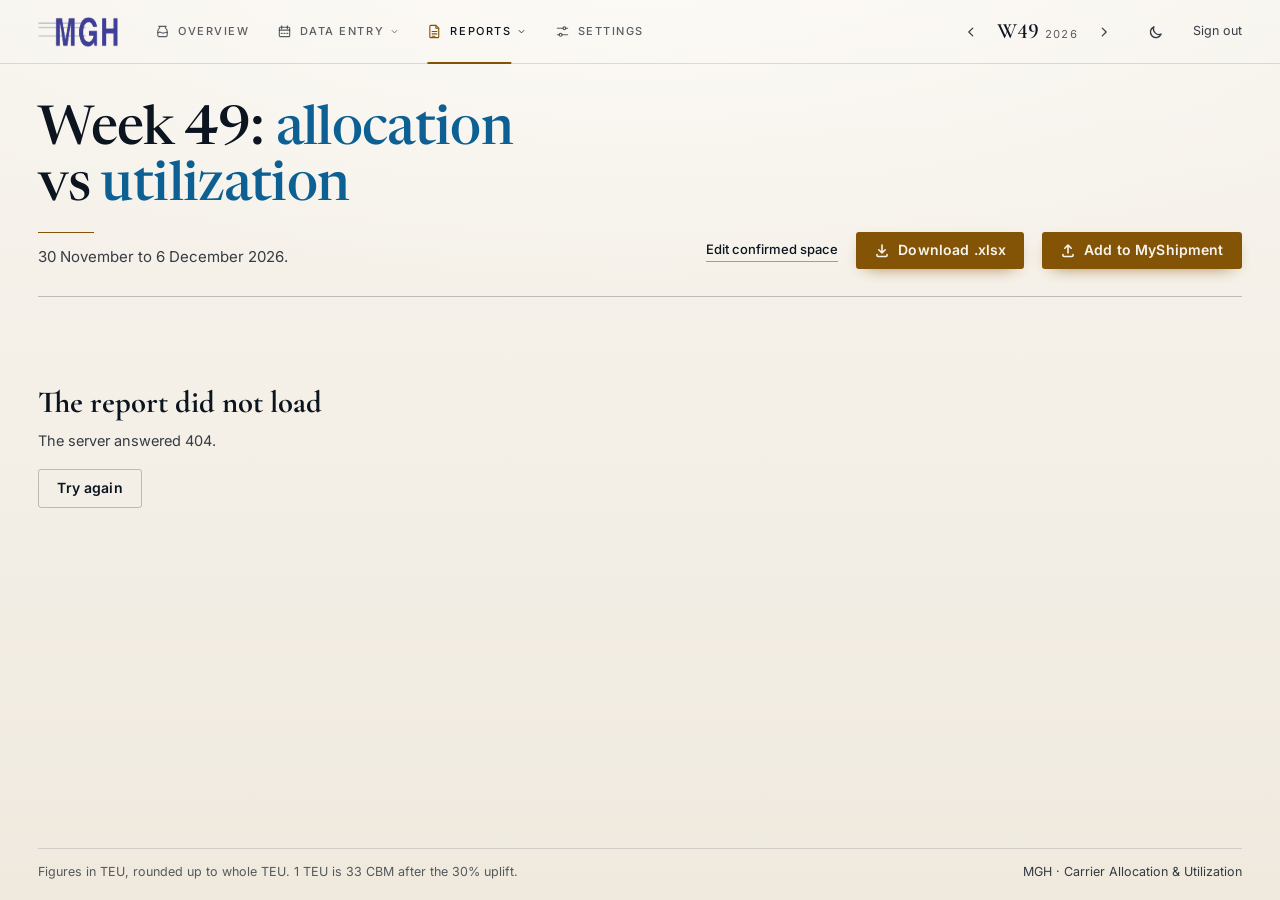
==== commit 2530e480: "Fix forecast parser for exports with two Supplier columns; add MyShipment placeholder button - forec" ====
--- a/frontend/allocvsutil.html
+++ b/frontend/allocvsutil.html
@@ -4,21 +4,11 @@
 <meta charset="utf-8">
 <meta name="viewport" content="width=device-width, initial-scale=1">
 <title>Allocation vs Utilization · Carrier Allocation &amp; Utilization</title>
-<script>
-  try {
-    if (!(localStorage.getItem('ca.signedIn') || sessionStorage.getItem('ca.signedIn'))) location.replace('index.html');
-  } catch (e) {}
-  document.documentElement.classList.add('js');
-  // theme before the first paint (no dark flash): the saved choice, else the system setting.
-  // The toggle is in the top bar (js/shell.js); the colours are in css/tokens.css.
-  (function () { var t = null; try { t = localStorage.getItem('ca.theme'); } catch (e) {}
-    if (t !== 'light' && t !== 'dark') t = window.matchMedia && matchMedia('(prefers-color-scheme: light)').matches ? 'light' : 'dark';
-    document.documentElement.setAttribute('data-theme', t); })();
-</script>
+<script src="js/boot.js"></script>
 <link rel="icon" href="assets/favicon.svg" type="image/svg+xml">
 <link rel="preconnect" href="https://fonts.googleapis.com">
 <link rel="preconnect" href="https://fonts.gstatic.com" crossorigin>
-<link href="https://fonts.googleapis.com/css2?family=Cormorant+Garamond:wght@500;600;700&family=Fraunces:opsz,wght,SOFT,WONK@9..144,600..900,0,0&family=Inter:wght@400;500;600&display=swap" rel="stylesheet">
+<link href="https://fonts.googleapis.com/css2?family=Cormorant+Garamond:wght@500;600;700&family=Newsreader:opsz,wght@6..72,400..700&family=Inter:wght@400;500;600&display=swap" rel="stylesheet">
 <link rel="stylesheet" href="css/tokens.css">
 <link rel="stylesheet" href="css/base.css">
 <link rel="stylesheet" href="css/pages.css">
@@ -38,6 +28,10 @@
       <button class="btn btn--sec" type="button" id="dl">
         <svg class="btn__ico" viewBox="0 0 16 16" aria-hidden="true"><path d="M8 3v8M4.8 7.8 8 11l3.2-3.2"/><path d="M3 12.5v1a1 1 0 0 0 1 1h8a1 1 0 0 0 1-1v-1"/></svg>
         <span>Download .xlsx</span>
+      </button>
+      <button class="btn btn--sec" type="button" id="ms">
+        <svg class="btn__ico" viewBox="0 0 16 16" aria-hidden="true"><path d="M8 11V3M4.8 6.2 8 3l3.2 3.2"/><path d="M3 12.5v1a1 1 0 0 0 1 1h8a1 1 0 0 0 1-1v-1"/></svg>
+        <span>Add to MyShipment</span>
       </button>
     </div>
   </div>
@@ -71,21 +65,15 @@
   <div id="body" hidden>
     <section class="av__sec" aria-labelledby="h-car">
       <div class="av__sechead">
-        <h2 id="h-car" data-ink>Each carrier on one scale</h2>
-        <ul class="av__key" aria-label="How to read the bars" data-ball="text">
-          <li><i class="k k--box" aria-hidden="true"></i><span data-ink>Confirmed space</span></li>
-          <li><i class="k k--fill" aria-hidden="true"></i><span data-ink>Utilized (stuffed)</span></li>
-          <li><i class="k k--over" aria-hidden="true"></i><span data-ink>Over confirmed</span></li>
-          <li><i class="k k--fc" aria-hidden="true"></i><span data-ink>Forecast</span></li>
-        </ul>
+        <h2 id="h-car" data-ink>Each carrier</h2>
+        <p class="av__lede" data-ink>Forecast share, confirmed space and what was stuffed, in TEU. The bar chart of the same figures is on the Overview. Select a carrier to edit its confirmed space.</p>
       </div>
       <div class="av__wrap" data-ball="ui">
         <table class="t av__t" id="lanes">
-          <caption class="sr">Per carrier: forecast, confirmed and utilized TEU drawn on one shared scale, then confirmed minus forecast, left, utilization as a share of confirmed, and share of the week's utilized TEU. Select a carrier to edit its confirmed space.</caption>
+          <caption class="sr">Per carrier: forecast, confirmed and utilized TEU, confirmed minus forecast, left, utilization as a share of confirmed, and share of the week's utilized TEU. Select a carrier to edit its confirmed space.</caption>
           <thead>
             <tr>
               <th scope="col">Carrier</th>
-              <th scope="col" class="av__scalehead"><span class="sr">Bars on a shared TEU scale</span><span class="av__axis" id="axis" aria-hidden="true"></span></th>
               <th scope="col" class="is-fc">Forecast<small>share, TEU</small></th>
               <th scope="col">Confirmed<small>TEU</small></th>
               <th scope="col">vs forecast<small>confirmed − forecast</small></th>
@@ -120,8 +108,7 @@
 </main>
 
 <footer class="foot" data-ball="text">
-  <p class="round-note" data-ink>TEU figures are rounded up to whole TEU. Totals come from the exact values, so rows may not add up exactly.</p>
-  <p data-ink id="foot-source">Figures in TEU.</p>
+  <p data-ink id="foot-source">Figures in TEU, rounded up to whole TEU. 1 TEU is 33 CBM after the 30% uplift.</p>
   <p data-ink>MGH · Carrier Allocation &amp; Utilization</p>
 </footer>
 
--- a/frontend/css/tokens.css
+++ b/frontend/css/tokens.css
@@ -61,23 +61,22 @@
   --water-deep: #1f6fa8;
 
   /* headings: one display face and one accent colour for every page title (swap here) */
-  --display: "Fraunces", "Cormorant Garamond", Georgia, serif;
+  --display: "Newsreader", "Cormorant Garamond", Georgia, serif;
   --head-accent: #8fd8ff;                  /* sky, 11.9 / 9.6 */
 
   /* page headline system (css/base.css .hl, js/page.js CA.page.pop): the Overview headline and
-   * every page title. The face is loaded in each page head as
-   *   Fraunces:opsz,wght,SOFT,WONK@9..144,600..900,0,0
-   * opsz and wght are live (any --hl-weight from 600 to 900, any --hl-opsz from 9 to 144);
-   * SOFT and WONK are pinned to 0 in that URL (sharp terminals, no leaning "wonky" letters), so
-   * setting them in CSS does nothing: change the URL instead. */
+   * every page title. The face (Newsreader, a quiet editorial text-and-display serif) is loaded
+   * in each signed-in page head as
+   *   Newsreader:opsz,wght@6..72,400..700
+   * opsz and wght are live (any --hl-weight from 400 to 700, any --hl-opsz from 6 to 72). */
   --hl-family: var(--display);
-  --hl-weight: 800;                        /* heavy, but... */
-  --hl-opsz: 72;                           /* ...drawn from a display optical size above the set
-                                              size: sharper contrast and a tighter fit than auto
-                                              (opsz = px size), without the near-vanishing
-                                              hairlines and cramped word spaces of 144 */
-  --hl-track: -0.018em;                    /* tracking */
-  --hl-leading: 1.02;                      /* line height */
+  --hl-weight: 500;                        /* medium: presence without the chunk of a bold */
+  --hl-opsz: 72;                           /* the face's display cut (its top optical size): finer
+                                              hairlines and a tighter fit than auto (opsz = px
+                                              size), which would draw the 32px phone size from
+                                              the sturdier text cut */
+  --hl-track: -0.012em;                    /* tracking */
+  --hl-leading: 1.04;                      /* line height */
   --hl-size-hero: clamp(32px, 3.3vw, 54px);/* Overview headline */
   --hl-size-page: clamp(36px, 4.2vw, 62px);/* page titles */
   --hl-accent: var(--head-accent);         /* the one accent: key figure / key words only */
--- a/frontend/css/base.css
+++ b/frontend/css/base.css
@@ -27,6 +27,12 @@
   animation: page-in 0.45s ease both;
 }
 @keyframes page-in { from { opacity: 0; } to { opacity: 1; } }
+/* Session check (js/shell.js): the page stays dark until GET /api/auth/me answers, then the fade
+   above starts (a new animation name, so it restarts from 0). A signed-out visitor never sees the
+   page. If no script ever lifts it, the page still fades in after 8 s. Arrivals through a view
+   transition (html.vt-in) are not held: the transition fades the page in. */
+html.auth-wait:not(.vt-in) body { animation: page-in-late 0.45s ease 8s both; }
+@keyframes page-in-late { from { opacity: 0; } to { opacity: 1; } }
 
 ::selection { background: var(--steel); color: var(--dusk); -webkit-text-fill-color: var(--dusk); }
 :focus-visible { outline: 2px solid var(--steel-hi); outline-offset: 3px; border-radius: 2px; }
@@ -221,6 +227,11 @@
   transition: color 0.16s var(--ease-ui), background-size 0.24s var(--ease-ui);
 }
 .signout:hover { color: var(--ink); background-size: 100% 1px; background-position: 0 100%; }
+.signout[disabled] { cursor: default; opacity: 0.6; }
+/* who is signed in (js/shell.js, from GET /api/auth/me), next to Sign out */
+.acct { display: flex; align-items: center; gap: 12px; min-width: 0; }
+.who { max-width: 26ch; overflow: hidden; text-overflow: ellipsis; white-space: nowrap; font-size: 12.5px; color: var(--ink-3); }
+@media (max-width: 1180px) { .who { display: none; } }
 
 /* theme toggle (js/shell.js): two line glyphs in one 32px cell; the one for the other theme shows.
    The swap is a rotate + fade (transform and opacity only). */
@@ -247,16 +258,14 @@
 /* the theme swap is instant: no colour/hover transition plays for its frame */
 .theme-switch *, .theme-switch *::before, .theme-switch *::after { transition: none !important; }
 
-/* the logo is a white PNG: on paper it is painted in the ink through the same image as a mask */
+/* the logo is a white PNG: on paper the brand-colour logo (blue letters, grey lines) is shown instead */
 [data-theme="light"] .bar__brand { position: relative; }
 [data-theme="light"] .bar__brand img { visibility: hidden; }
 [data-theme="light"] .bar__brand::before {
   content: "";
   position: absolute; inset: 0;
-  background: var(--ink);
-  -webkit-mask: url("../assets/mgh-logo-white.png") center / contain no-repeat;
-  mask: url("../assets/mgh-logo-white.png") center / contain no-repeat;
-  opacity: 0.92;
+  background: url("../assets/mgh-logo-color.png") center / contain no-repeat;
+  opacity: 0.94;
   transition: opacity 0.2s var(--ease-ui);
 }
 [data-theme="light"] .bar__brand:hover::before { opacity: 1; }
@@ -275,8 +284,8 @@
   font-size: 12.5px;
 }
 .foot p { --c: var(--ink-2); }
-/* the rounding note: small and muted (--ink-3 is >= 6.8:1 on the ground), on its own line */
-.foot .round-note { --c: var(--ink-3); flex-basis: 100%; font-size: 12px; line-height: 1.45; }
+/* the one unit/rounding line (left): muted, --ink-3 is >= 6.8:1 on the ground */
+.foot #foot-source { --c: var(--ink-3); }
 
 
 @media (max-width: 420px) {
@@ -297,6 +306,13 @@
 .nr-s { display: block; margin-top: -0.14em; text-align: center; will-change: transform; }
 .nr-s i { display: block; font-style: normal; }
 .nr-on { font-variant-numeric: lining-nums tabular-nums; }
+
+/* ---------- carrier identity (CA.page.carrierLabel: the small jar glyph + the name in the carrier hue) ---------- */
+.car { display: inline-flex; align-items: center; gap: 10px; white-space: nowrap; }
+.car__mark { flex: none; width: 14px; height: 20px; overflow: visible; }
+.car__mark path { fill: none; stroke: var(--car); stroke-width: 1.4; stroke-linejoin: round; }
+.car__mark rect { fill: var(--water); transform-box: fill-box; transform-origin: 50% 100%; transform: scaleY(var(--lv, 1)); transition: transform 0.8s var(--ease); }
+.car__name { color: var(--car); font-size: 12.5px; font-weight: 600; letter-spacing: 0.14em; text-transform: uppercase; }
 
 /* ---------- shell additions (js/shell.js) ---------- */
 
@@ -386,10 +402,10 @@
 }
 
 /* ---------- headline system (js/page.js CA.page.pop) ----------
-   One treatment for the Overview headline (.headline) and every page title (.pg__title): Fraunces
-   at a heavy weight but a display optical size, tight tracking and leading, lining figures (this
-   Fraunces build has no tnum; the roller's fixed digit cells keep the rolling number from
-   jittering, tabular-nums is kept for a face that has it), cream with ONE accent (sky) on the key figure
+   One treatment for the Overview headline (.headline) and every page title (.pg__title): Newsreader
+   at a medium weight and its display optical size, slightly tight tracking and leading, lining
+   figures (the roller's fixed digit cells keep the rolling number from jittering whether or not
+   the face has tabular figures), cream with ONE accent (sky) on the key figure
    or words, a hairline in the section colour, and a lighter Inter sub line. All values are tokens
    (--hl-*) in css/tokens.css. */
 .hl {
--- a/frontend/css/pages.css
+++ b/frontend/css/pages.css
@@ -59,12 +59,7 @@
 .link:hover { border-bottom-color: var(--sec); }
 button.link { cursor: pointer; }
 
-/* ---------- carrier identity ---------- */
-.car { display: inline-flex; align-items: center; gap: 10px; white-space: nowrap; }
-.car__mark { flex: none; width: 14px; height: 20px; overflow: visible; }
-.car__mark path { fill: none; stroke: var(--car); stroke-width: 1.4; stroke-linejoin: round; }
-.car__mark rect { fill: var(--water); transform-box: fill-box; transform-origin: 50% 100%; transform: scaleY(var(--lv, 1)); transition: transform 0.8s var(--ease); }
-.car__name { color: var(--car); font-size: 12.5px; font-weight: 600; letter-spacing: 0.14em; text-transform: uppercase; }
+/* carrier identity (.car, .car__mark, .car__name): css/base.css, the Overview uses it too */
 
 /* ---------- ruled tables ---------- */
 .t { width: 100%; border-collapse: collapse; font-variant-numeric: lining-nums tabular-nums; }
--- a/frontend/css/reports.css
+++ b/frontend/css/reports.css
@@ -14,7 +14,7 @@
 
 .av__sec + .av__sec { margin-top: clamp(40px, 7vh, 72px); }
 .av__sechead { display: flex; align-items: end; justify-content: space-between; gap: 10px 32px; flex-wrap: wrap; margin-bottom: 18px; }
-.av__sechead h2 { --c: var(--ink); font-family: var(--display); font-weight: 800; font-size: clamp(26px, 2.3vw, 34px); line-height: 1.05; letter-spacing: -0.015em; }
+.av__sechead h2 { --c: var(--ink); font-family: var(--display); font-weight: var(--hl-weight); font-size: clamp(26px, 2.3vw, 34px); line-height: 1.05; letter-spacing: -0.015em; }
 .av__sechead h2 em { font-style: normal; color: var(--head-accent); -webkit-text-fill-color: var(--head-accent); }
 .av__lede { --c: var(--ink-2); font-size: 14px; max-width: 60ch; }
 .av__note { --c: var(--ink-3); max-width: 90ch; margin-top: 14px; }
@@ -22,22 +22,13 @@
 .av__fig.is-fc { color: var(--acc-forecast); }
 .av__fig.is-red { color: var(--red-text); }
 
-/* legend */
-.av__key { list-style: none; margin: 0; padding: 0; display: flex; flex-wrap: wrap; gap: 8px 22px; font-size: 12.5px; }
-.av__key li { display: inline-flex; align-items: center; gap: 8px; }
-.av__key span { --c: var(--ink-2); }
-.k { display: inline-block; flex: none; width: 22px; height: 11px; border-radius: 2px; }
-.k--box { border: 1.5px solid var(--steel-hi); background: repeating-linear-gradient(90deg, rgba(var(--steel-hi-rgb), 0.2) 0 2px, transparent 2px 6px); }
-.k--fill { background: var(--steel-hi); }
-.k--over { background: repeating-linear-gradient(-45deg, var(--red) 0 3px, rgba(var(--red-rgb), 0.35) 3px 6px); }
-.k--fc { width: 3px; height: 16px; border-radius: 1px; background: var(--acc-forecast); }
-
-/* ---------- the lanes table (a grid per row, so the bar can move to its own line) ---------- */
+/* ---------- the per-carrier table: numbers only (the bar chart of these figures is on the Overview).
+   A grid per row, so on phones a row can become a small three-column card. ---------- */
 .av__wrap { position: relative; }
 .av__t, .av__t thead, .av__t tbody, .av__t tfoot { display: block; }
 .av__t tr {
   display: grid;
-  grid-template-columns: 168px minmax(220px, 1fr) repeat(7, 98px);
+  grid-template-columns: minmax(150px, 1.3fr) repeat(7, minmax(0, 1fr));
   align-items: center;
   position: relative;
 }
@@ -46,95 +37,32 @@
 .av__t thead th { padding: 0 0 10px 8px; white-space: normal; }
 .av__t thead th small { white-space: normal; }
 .av__t tfoot th, .av__t tfoot td { border-top: 0; }
-.av__t tbody th, .av__t tbody td, .av__t tfoot th, .av__t tfoot td { padding: 10px 0 10px 8px; border-bottom: 0; }
+.av__t tbody th, .av__t tbody td, .av__t tfoot th, .av__t tfoot td { padding: 16px 0 16px 8px; border-bottom: 0; }
 .av__t tbody tr { border-bottom: 1px solid var(--rule); }
 .av__t tbody tr:hover, .av__t tbody tr:focus-within { background: var(--sec-wash); }
-.av__t .n { font-size: 22px; }
+.av__t .n { font-size: 26px; }
 .av__t tfoot tr { border-top: 2px solid var(--rule-2); }
-.av__t tfoot .n { font-size: 24px; }
+.av__t tfoot .n { font-size: 28px; }
 .av__t tfoot th { align-self: center; }
 .av__gap { display: grid !important; justify-items: end; }
 .av__word { font-size: 10.5px; font-weight: 600; letter-spacing: 0.08em; text-transform: uppercase; color: var(--ink-3); white-space: nowrap; }
 .av__gap .n--red + .av__word { color: var(--red-text); }
 .av__gap .n--sea + .av__word { color: var(--sea); }
-.av__totnote { font-size: 12px; color: var(--ink-3); text-align: left !important; padding-left: 14px !important; }
 
 /* whole row opens the data-entry page */
 .av__go { color: inherit; text-decoration: none; }
 .av__go::after { content: ""; position: absolute; inset: 0; z-index: 1; }
 .av__go:focus-visible { outline: none; }
 .av__t tbody tr:has(.av__go:focus-visible), .av__grid tbody tr:has(.av__go:focus-visible) { outline: 2px solid var(--sec); outline-offset: -2px; }
-.av__t .car__name { font-size: 13px; }
-.av__t .car__mark { width: 16px; height: 23px; }
-
-/* axis above the lanes */
-.av__scalehead { align-self: end; }
-.av__axis { position: relative; display: block; height: 18px; margin: 0 14px 0 6px; border-bottom: 1px solid var(--rule-2); }
-.av__tick { position: absolute; bottom: 4px; transform: translateX(-50%); font-family: var(--sans); font-size: 11px; font-weight: 500; letter-spacing: 0.02em; text-transform: none; color: var(--ink-3); font-variant-numeric: tabular-nums; }
-.av__tick:first-child { transform: none; }
-.av__tick.is-last { transform: translateX(-100%); }
-.av__unit { position: absolute; left: 0; top: -16px; font-size: 10px; letter-spacing: 0.12em; color: var(--ink-3); }
-
-/* one lane: grid lines, the container (confirmed), its fill (utilized), overflow, forecast marker */
-.av__lane { padding-right: 14px !important; padding-left: 6px !important; }
-.lt { position: relative; display: block; height: 54px; }
-.lt__grid { position: absolute; top: 0; bottom: 0; width: 1px; background: rgba(var(--ink-rgb), 0.07); }
-.lt__box {
-  position: absolute; left: 0; top: 19px; height: 20px;
-  border: 1.5px solid var(--car);
-  border-radius: 1px;
-  background:
-    repeating-linear-gradient(90deg, color-mix(in srgb, var(--car) 20%, transparent) 0 2px, transparent 2px 7px),
-    color-mix(in srgb, var(--car) 7%, transparent);
-  box-shadow: var(--shadow-box);
-  transform-origin: 0 50%;
-}
-/* oblique top and end faces: the container reads as a box, not a flat bar */
-.lt__box::before, .lt__box::after { content: ""; position: absolute; pointer-events: none; }
-.lt__box::before {
-  left: -1.5px; right: -1.5px; bottom: calc(100% + 1.5px); height: 6px;
-  background: color-mix(in srgb, var(--car) 34%, transparent);
-  border-top: 1px solid color-mix(in srgb, var(--car) 70%, transparent);
-  transform: skewX(-45deg); transform-origin: 0 100%;
-}
-.lt__box::after {
-  left: calc(100% + 1.5px); top: -1.5px; width: 6px; height: calc(100% + 3px);
-  background: color-mix(in srgb, var(--car) 20%, transparent);
-  transform: skewY(-45deg); transform-origin: 0 0;
-}
-.lt__fill {
-  position: absolute; left: 0; top: 0; bottom: 0;
-  background-color: var(--car);
-  background-image: repeating-linear-gradient(90deg, var(--fill-hatch) 0 1.5px, transparent 1.5px 7px);
-  transform-origin: 0 50%;
-}
-.lt__over {
-  position: absolute; top: 19px; height: 20px;
-  background: repeating-linear-gradient(-45deg, var(--red) 0 4px, rgba(var(--red-rgb), 0.35) 4px 8px);
-  border: 1.5px solid var(--red); border-left: 0;
-  transform-origin: 0 50%;
-}
-.lt__none { position: absolute; left: 0; top: 19px; height: 20px; display: flex; align-items: center; padding-left: 10px; border-left: 1.5px dashed var(--car); font-size: 12px; font-style: italic; color: var(--ink-3); white-space: nowrap; }
-.lt__gap { position: absolute; top: 44px; height: 6px; border: 1.5px solid currentColor; border-top: 0; }
-.lt__gap.is-neg { color: var(--red-text); border-style: dashed; border-left-style: solid; border-right-style: solid; }
-.lt__gap.is-pos { color: var(--sea); border-style: dashed; border-left-style: solid; border-right-style: solid; }
-.lt__fc { position: absolute; top: 4px; bottom: 2px; width: 0; border-left: 2px solid var(--acc-forecast); margin-left: -1px; }
-.lt__fc::before { content: ""; position: absolute; top: -1px; left: -5px; border: 4px solid transparent; border-top: 5px solid var(--acc-forecast); }
-.lt__fc b { position: absolute; top: -5px; left: 7px; font-size: 11.5px; font-weight: 600; color: var(--acc-forecast); white-space: nowrap; font-variant-numeric: tabular-nums; }
-.lt__fc.is-end b { left: auto; right: 7px; }
+/* carrier: the name in its hue (a short rule in the hue before it), a status word under it */
+.av__car { display: grid; gap: 4px; justify-items: start; }
+.av__t .car__name { font-size: 13px; display: inline-flex; align-items: center; gap: 10px; }
+.av__t .car__name::before { content: ""; width: 3px; height: 18px; border-radius: 2px; background: var(--car); }
+.av__status { margin-left: 13px; font-size: 10.5px; font-weight: 600; letter-spacing: 0.08em; text-transform: uppercase; color: var(--ink-3); }
+.av__status.is-over { color: var(--red-text); }
 
 @media (prefers-reduced-motion: no-preference) {
-  .lt__box { animation: lt-grow 0.72s var(--ease) both; animation-delay: calc(var(--i, 0) * 70ms + 80ms); }
-  .lt__fill { animation: lt-grow 0.8s var(--ease) both; animation-delay: calc(var(--i, 0) * 70ms + 380ms); }
-  .lt__over { animation: lt-grow 0.5s var(--ease) both; animation-delay: calc(var(--i, 0) * 70ms + 900ms); }
-  .lt__fc { animation: lt-drop 0.55s cubic-bezier(0.22, 1.2, 0.36, 1) both; animation-delay: calc(var(--i, 0) * 70ms + 620ms); }
-  .lt__gap { animation: lt-fade 0.4s ease both; animation-delay: calc(var(--i, 0) * 70ms + 980ms); }
-  .lt__none { animation: lt-fade 0.4s ease both; animation-delay: calc(var(--i, 0) * 70ms + 120ms); }
   .av__t tbody tr { transition: background-color 0.16s var(--ease-ui); }
-  .av__t tbody tr:hover .lt__box { transform: translate3d(0, -1px, 0); transition: transform 0.2s var(--ease-ui); }
-  @keyframes lt-grow { from { transform: scaleX(0); } to { transform: scaleX(1); } }
-  @keyframes lt-drop { from { opacity: 0; transform: translate3d(0, -12px, 0); } to { opacity: 1; transform: none; } }
-  @keyframes lt-fade { from { opacity: 0; } to { opacity: 1; } }
 }
 
 /* ---------- the day grid ---------- */
@@ -172,28 +100,24 @@
 .lvl i::after { content: ""; position: absolute; right: 0; top: 0; bottom: 0; width: 2px; background: var(--water-hi); }
 .av__grid tfoot th { font-size: 12px; font-weight: 600; letter-spacing: 0.14em; text-transform: uppercase; }
 
-main[data-state="loading"] .lt, main[data-state="loading"] .heat::before { opacity: 0.35; }
+main[data-state="loading"] .heat::before { opacity: 0.35; }
 
 /* ---------- responsive ---------- */
 @media (max-width: 1180px) {
-  .av__t tr { grid-template-columns: 168px repeat(7, minmax(0, 1fr)); }
-  .av__t .av__lane, .av__t .av__scalehead { grid-column: 1 / -1; grid-row: 2; }
-  .av__t thead .av__scalehead { padding-top: 22px; }
-  .av__t tbody td.av__lane { padding-top: 0; padding-bottom: 6px; }
-  .av__totnote { padding-left: 0 !important; padding-top: 0 !important; }
+  .av__t tr { grid-template-columns: 132px repeat(7, minmax(0, 1fr)); }
+  .av__t .n { font-size: 22px; }
+  .av__t tfoot .n { font-size: 24px; }
 }
 @media (max-width: 760px) {
-  .av__t thead th:not(.av__scalehead) { position: absolute; width: 1px; height: 1px; overflow: hidden; clip-path: inset(50%); }
-  .av__t thead tr { grid-template-columns: minmax(0, 1fr); }
-  .av__t thead .av__scalehead { grid-row: 1; padding: 22px 0 6px; }
-  .av__t tr { grid-template-columns: repeat(3, minmax(0, 1fr)); gap: 6px 12px; padding: 12px 0; }
+  .av__t thead th { position: absolute; width: 1px; height: 1px; overflow: hidden; clip-path: inset(50%); }
+  .av__t thead tr { border-bottom: 1px solid var(--rule-2); }
+  .av__t tr { grid-template-columns: repeat(3, minmax(0, 1fr)); gap: 10px 12px; padding: 14px 0; }
   .av__t tbody th, .av__t tfoot th { grid-column: 1 / -1; grid-row: 1; padding: 0; }
-  .av__t .av__lane { grid-row: 2; padding: 0 8px 4px 0 !important; }
-  .av__t .av__totnote { padding: 0 !important; }
+  .av__car { grid-auto-flow: column; align-items: center; gap: 10px; }
+  .av__status { margin-left: 0; }
   .av__t tbody td, .av__t tfoot td { padding: 0; text-align: left; }
   .av__t td[data-label]::before { content: attr(data-label); display: block; font-size: 10.5px; letter-spacing: 0.1em; text-transform: uppercase; color: var(--ink-3); margin-bottom: 2px; white-space: nowrap; overflow: hidden; text-overflow: ellipsis; }
   .av__gap { justify-items: start; }
-  .av__axis { margin-right: 8px; margin-left: 0; }
   .av__t .n { font-size: 21px; }
   .av__grid tbody th, .av__grid thead th:first-child, .av__grid tfoot th { position: sticky; left: 0; z-index: 2; background: var(--ground-solid); }
 }
@@ -214,7 +138,7 @@
 }
 .ex__sec--sum { --acc: var(--acc-forecast); }
 .ex__sec--av { --acc: var(--water); }
-.ex__sec h2 { --c: var(--acc); font-family: var(--display); font-weight: 800; font-size: clamp(30px, 2.8vw, 42px); line-height: 1.02; letter-spacing: -0.02em; color: var(--acc); }
+.ex__sec h2 { --c: var(--acc); font-family: var(--display); font-weight: var(--hl-weight); font-size: clamp(30px, 2.8vw, 42px); line-height: 1.02; letter-spacing: -0.02em; color: var(--acc); }
 .ex__what { --c: var(--ink-2); font-size: 14px; max-width: 58ch; }
 .ex__list { list-style: none; margin: 0; padding: 0; display: grid; gap: 7px; font-size: 14px; color: var(--ink-2); }
 .ex__list li { position: relative; padding-left: 20px; }
